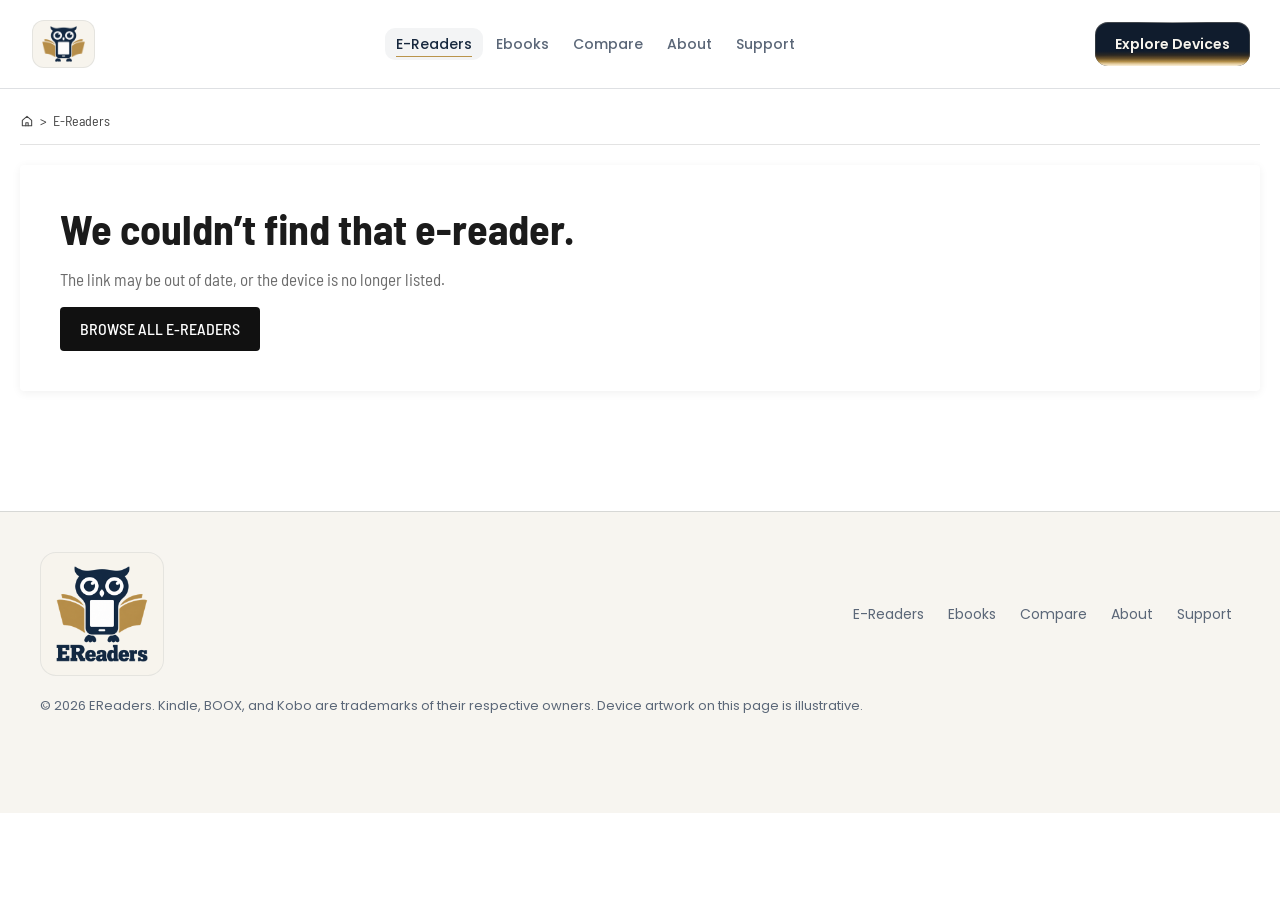
==== product.html @ d7a2a534 "Initial commit: EReaders static site Home page with 3D book ring, e-reader page-turn hero, brand sta" ====
<!doctype html>
<html lang="en">
<head>
<meta charset="utf-8">
<title>E-Reader Details — EReaders</title>
<meta name="viewport" content="width=device-width, initial-scale=1, viewport-fit=cover">
<meta name="description" content="E-reader details, specifications, and list price at EReaders.">
<meta name="theme-color" content="#FFFFFF">
<link rel="icon" type="image/png" sizes="64x64" href="assets/favicon.png">
<link rel="preconnect" href="https://fonts.googleapis.com">
<link rel="preconnect" href="https://fonts.gstatic.com" crossorigin>
<link rel="stylesheet" href="https://fonts.googleapis.com/css2?family=Barlow+Semi+Condensed:wght@400;500;600;700&family=Poppins:wght@400;500;600&family=Roboto+Slab:wght@700;800&display=swap">
<link rel="stylesheet" href="site.css">
<style>
  /* ---------- Product details page — store layout ---------- */
  .pdp {
    --cond: "Barlow Semi Condensed", "Arial Narrow", system-ui, sans-serif;
    --ink: #1B1B1B;
    --muted: #6B6B6B;
    --line: #E3E3E3;
    --red: #D0342C;
    --soft: 0 2px 10px rgba(0, 0, 0, 0.06);
    padding: 14px var(--safe-r) 0 var(--safe-l);
    font-family: var(--cond);
    color: var(--ink);
  }
  .pdp .container { max-width: 1280px; }
  .crumbs { display: flex; flex-wrap: wrap; align-items: center; gap: 6px; padding: 8px 0 12px; font-size: 14px; color: #444; border-bottom: 1px solid var(--line); }
  .crumbs a { color: #444; text-decoration: none; }
  .crumbs a:hover { color: var(--red); }
  .crumbs svg { width: 14px; height: 14px; }
  .crumbs [aria-current] { margin-left: 8px; color: #222; }

  .pdp-layout { display: grid; grid-template-columns: 290px minmax(0, 1fr); gap: 14px; align-items: start; margin-top: 10px; }
  .card-w { background: #FFFFFF; border-radius: 4px; box-shadow: var(--soft); }

  /* Sidebar */
  .side { padding: 12px 8px; }
  .side h2 { margin: 6px 0 12px; font: 700 20px/1.2 var(--cond); text-align: center; color: var(--ink); }
  .side h2 + ul { margin-bottom: 18px; }
  .side ul { display: grid; gap: 10px; }
  .side-item a { display: grid; grid-template-columns: 70px 1fr; gap: 14px; align-items: center; min-height: 86px; padding: 10px 12px; background: #FFF; border-radius: 4px; box-shadow: 0 1px 6px rgba(0, 0, 0, 0.08); text-decoration: none; color: var(--ink); transition: box-shadow 0.2s ease; }
  .side-item a:hover, .side-item a:focus-visible { box-shadow: 0 4px 14px rgba(0, 0, 0, 0.14); }
  .side-item img { width: 56px; height: 56px; margin: 0 auto; object-fit: contain; }
  .side-item strong { display: block; font: 400 16px/1.35 var(--cond); }
  .side-item span { display: block; margin-top: 6px; font: 500 17px/1 var(--cond); color: var(--red); }
  .side-empty { padding: 10px; font-size: 15px; color: var(--muted); text-align: center; }

  /* Product box */
  .product { display: grid; grid-template-columns: minmax(0, 0.95fr) minmax(0, 1.05fr); gap: 26px; padding: 22px 22px 26px; }
  .gallery { position: relative; min-width: 0; padding: 18px 20px 0; }
  .g-tag { position: absolute; left: 20px; top: 18px; font: 500 14px/1 var(--cond); letter-spacing: 0.06em; text-transform: uppercase; color: #222; }
  .g-badge { position: absolute; right: 20px; top: 12px; padding: 5px 8px; border-radius: 3px; font: 600 12px/1 var(--cond); text-transform: uppercase; color: #FFF; background: var(--red); }
  .g-main { aspect-ratio: 1 / 1; display: grid; place-items: center; padding: 44px 20px 10px; }
  .g-main img { width: 76%; height: 76%; object-fit: contain; }
  .dots { display: flex; justify-content: center; gap: 7px; margin: 12px 0 14px; }
  .dots i { width: 10px; height: 4px; border-radius: 2px; background: #555; }
  .dots i:first-child { background: var(--red); }
  .thumbs { display: grid; grid-template-columns: repeat(4, 1fr); gap: 10px; }
  .thumbs button { aspect-ratio: 1 / 1; padding: 10px; background: #FFF; border: 1px solid #CFCFCF; border-radius: 2px; cursor: pointer; }
  .thumbs button[aria-pressed="true"] { border-color: #222; }
  .thumbs img { width: 100%; height: 100%; object-fit: contain; }
  .g-note { margin-top: 16px; font-size: 12px; line-height: 1.45; color: #333; text-align: center; }

  .info { display: flex; flex-direction: column; gap: 14px; min-width: 0; padding-top: 6px; }
  .info h1 { font: 500 clamp(24px, 2.4vw, 30px)/1.2 var(--cond); color: var(--ink); }
  .pills { display: flex; flex-wrap: wrap; gap: 8px; }
  .pills li { padding: 6px 10px; border: 1px solid #D6D6D6; border-radius: 3px; font: 400 14px/1 var(--cond); color: #333; }
  .pills .p-status { color: #2266C8; border-color: #BFD3F2; background: #F2F7FF; }
  .pills .p-status--soon { color: var(--red); border-color: #F1C2BF; background: #FFF5F4; }
  .pills a { color: #2266C8; }
  .features h2 { font: 600 18px/1.2 var(--cond); margin-bottom: 6px; }
  .features ul { display: grid; gap: 3px; padding-left: 18px; list-style: disc; font-size: 16px; color: #333; }

  .opt { display: grid; grid-template-columns: 1fr auto; gap: 10px; align-items: center; padding: 12px 14px; border: 1px solid var(--line); border-radius: 4px; }
  .opt h3 { font: 500 15px/1 var(--cond); text-transform: uppercase; letter-spacing: 0.04em; margin-bottom: 10px; }
  .opt-list { display: flex; flex-wrap: wrap; gap: 8px; }
  .opt-list span { display: grid; place-items: center; min-width: 44px; height: 40px; padding: 0 12px; border: 1px solid #CFCFCF; border-radius: 3px; font-size: 15px; }
  .opt-list span.on { border: 2px solid #222; }
  .opt-brand { display: grid; place-items: center; width: 110px; height: 56px; padding: 8px; border: 1px solid var(--line); border-radius: 3px; }
  .opt-brand img { max-width: 100%; max-height: 100%; object-fit: contain; }
  .opt-brand--invert img { filter: invert(1); }

  .views { display: flex; align-items: center; gap: 6px; font: 600 15px/1 var(--cond); }
  .views svg { width: 16px; height: 16px; }

  .prices { display: grid; grid-template-columns: repeat(2, minmax(0, 1fr)); gap: 12px; }
  .price-card { padding: 14px 16px; border-radius: 4px; box-shadow: 0 1px 8px rgba(0, 0, 0, 0.1); }
  .price-card h3 { font: 700 15px/1 var(--cond); text-transform: uppercase; }
  .price-card strong { display: block; margin-top: 10px; font: 700 22px/1 var(--cond); color: var(--ink); }
  .price-card strong.tbc { font-size: 18px; color: var(--muted); }
  .price-card a, .price-card p { display: inline-block; margin-top: 10px; font: 500 13px/1.2 var(--cond); color: #2266C8; text-decoration: none; }
  .price-card p { color: var(--muted); }
  .price-card a:hover { text-decoration: underline; }

  .actions { display: flex; flex-wrap: wrap; align-items: center; gap: 10px; }
  .btn-black, .btn-plain, .icon-btn { display: inline-flex; align-items: center; justify-content: center; gap: 8px; height: 44px; font: 500 16px/1 var(--cond); text-transform: uppercase; text-decoration: none; cursor: pointer; transition: background-color 0.2s ease, color 0.2s ease; }
  .btn-black { padding: 0 20px; border-radius: 4px; color: #FFF; background: #111; }
  .btn-black:hover { background: #333; }
  .btn-plain { padding: 0 14px; color: #111; }
  .btn-plain:hover { color: var(--red); }
  .btn-plain[aria-pressed="true"] { color: var(--red); }
  .btn-plain:disabled { opacity: 0.45; cursor: not-allowed; }
  .btn-plain svg { width: 16px; height: 16px; }
  .icon-btn { width: 40px; height: 40px; border-radius: 4px; color: var(--red); box-shadow: 0 1px 6px rgba(0, 0, 0, 0.15); }
  .icon-btn svg { width: 18px; height: 18px; }
  .compare-status { font-size: 14px; color: var(--muted); }
  .compare-status:empty { display: none; }
  .compare-status a { color: #2266C8; }
  .disclaimer summary { display: inline-flex; align-items: center; gap: 6px; font: 500 15px/1 var(--cond); text-transform: uppercase; cursor: pointer; list-style: none; }
  .disclaimer summary::-webkit-details-marker { display: none; }
  .disclaimer summary::before { content: "+"; font-weight: 700; }
  .disclaimer[open] summary::before { content: "−"; }
  .disclaimer p { margin-top: 8px; font-size: 14px; color: var(--muted); }

  /* Tabs */
  .details { margin-top: 14px; }
  .tablist { display: flex; flex-wrap: wrap; gap: 6px; padding: 14px 18px 0; border-bottom: 1px solid var(--line); }
  .tablist button { height: 44px; padding: 0 20px; border-radius: 4px 4px 0 0; font: 500 17px/1 var(--cond); color: #333; cursor: pointer; }
  .tablist button:hover { color: var(--red); }
  .tablist button[aria-selected="true"] { color: #FFF; background: #111; }
  .tabpanel { padding: 20px 18px 24px; }
  .spec-table { width: 100%; border-collapse: collapse; font-size: 16px; }
  .spec-table .group th { padding: 10px 12px; font: 600 17px/1.2 var(--cond); color: var(--ink); background: #F1F1F1; text-align: left; }
  .spec-table th[scope="row"], .spec-table td { padding: 9px 12px; text-align: left; vertical-align: top; border-bottom: 1px solid #EEE; }
  .spec-table th[scope="row"] { width: 32%; font-weight: 400; color: #555; }
  .desc h2 { font: 700 22px/1.3 var(--cond); margin-bottom: 10px; }
  .desc > p { font-size: 17px; color: #333; max-width: 900px; }
  .fit-list { display: grid; gap: 12px; margin-top: 18px; padding-left: 20px; list-style: disc; }
  .fit-list li { font-size: 17px; color: #333; }
  .fit-list strong { font-weight: 600; color: var(--ink); }

  .not-found { display: grid; justify-items: start; gap: 14px; margin-top: 20px; padding: 40px; }
  .not-found h1 { font: 700 clamp(30px, 4vw, 42px)/1.1 var(--cond); }
  .not-found p { font-size: 17px; color: var(--muted); max-width: 520px; }

  .buy-bar { display: none; }

  @media (max-width: 1000px) {
    .pdp-layout { grid-template-columns: 1fr; }
    .pdp-main { order: -1; }
  }
  @media (max-width: 760px) {
    .product { grid-template-columns: 1fr; padding: 14px; }
    .gallery { padding: 10px 0 0; }
    .g-tag { left: 0; } .g-badge { right: 0; }
    .prices { grid-template-columns: 1fr; }
    .tablist { padding: 10px 10px 0; }
    .tablist button { padding: 0 14px; font-size: 16px; }
    .tabpanel { padding: 14px 10px 18px; }
    .spec-table th[scope="row"] { width: 42%; }
    .buy-bar {
      position: fixed; left: 0; right: 0; bottom: 0; z-index: 300;
      display: grid; grid-template-columns: 1fr 1fr; gap: 10px;
      padding: 8px var(--safe-r) calc(8px + env(safe-area-inset-bottom)) var(--safe-l);
      background: #EFEFEF;
    }
    .buy-bar a { display: flex; align-items: center; justify-content: center; height: 44px; border-radius: 4px; font: 500 17px/1 "Barlow Semi Condensed", sans-serif; text-transform: uppercase; text-decoration: none; color: #FFF; }
    .buy-bar a:first-child { background: #111; }
    .buy-bar a:last-child { background: #2B3440; }
    .site-footer { padding-bottom: calc(100px + env(safe-area-inset-bottom)); }
  }
</style>
</head>
<body>
<a class="skip-link" href="#main">Skip to content</a>

<div class="bg" aria-hidden="true"><canvas id="stars"></canvas></div>

<div class="page">
  <header class="site-header">
    <nav class="nav" id="site-nav" aria-label="Primary">
      <a class="brand" href="index.html" aria-label="EReaders home">
        <span class="logo-tile"><img src="assets/logo-icon.png" alt="" width="208" height="176" draggable="false"></span>
      </a>
      <div class="nav-menu" id="primary-menu">
        <ul class="nav-links">
          <li><a href="products.html" aria-current="true">E-Readers</a></li>
          <li><a href="index.html#ebooks">Ebooks</a></li>
          <li><a href="index.html#compare">Compare</a></li>
          <li><a href="index.html#about">About</a></li>
          <li><a href="index.html#support">Support</a></li>
        </ul>
        <a class="btn-lit btn-lit--nav" href="products.html">Explore Devices</a>
      </div>
      <button class="menu-toggle" type="button" aria-expanded="false" aria-controls="primary-menu" aria-label="Open menu">
        <svg class="icon-open" width="20" height="20" viewBox="0 0 24 24" fill="none" stroke="currentColor" stroke-width="1.8" stroke-linecap="round" aria-hidden="true"><path d="M4 7h16M4 12h16M4 17h10"/></svg>
        <svg class="icon-close" width="20" height="20" viewBox="0 0 24 24" fill="none" stroke="currentColor" stroke-width="1.8" stroke-linecap="round" aria-hidden="true"><path d="M6 6l12 12M18 6L6 18"/></svg>
      </button>
    </nav>
  </header>

  <main id="main" class="pdp">
    <div class="container" id="pdp-root">
      <!-- Rendered from catalog.js using ?id=<product-id>. -->
      <noscript><p>Please enable JavaScript to view product details, or <a href="products.html">browse all e-readers</a>.</p></noscript>
    </div>
  </main>

  <footer class="site-footer">
    <div class="footer-inner">
      <span class="logo-tile logo-tile--full"><img src="assets/logo-full.png" alt="EReaders" width="288" height="300" draggable="false"></span>
      <nav class="footer-links" aria-label="Footer">
        <a href="products.html">E-Readers</a>
        <a href="index.html#ebooks">Ebooks</a>
        <a href="index.html#compare">Compare</a>
        <a href="index.html#about">About</a>
        <a href="index.html#support">Support</a>
      </nav>
      <p class="footer-note">© <span data-year>2026</span> EReaders. Kindle, BOOX, and Kobo are trademarks of their respective owners. Device artwork on this page is illustrative.</p>
    </div>
  </footer>
</div>

<script src="catalog.js"></script>
<script src="site.js"></script>
<script>
(function () {
  'use strict';
  const C = window.EReadersCatalog;
  const UI = window.EReadersUI;
  const { $, $$ } = UI;
  const esc = C.esc;
  const root = $('#pdp-root');

  const id = new URLSearchParams(location.search).get('id');
  const p = id && Object.prototype.hasOwnProperty.call(C.byId, id) ? C.byId[id] : null;

  const BRAND_LOGOS = {
    kindle: { src: 'assets/brands/Amazon_Kindle_2024.svg' },
    kobo: { src: 'assets/brands/Kobo_logo.svg' },
    boox: { src: 'assets/brands/BOOX_logo.png', invert: true }
  };
  const HOME = '<svg viewBox="0 0 24 24" fill="none" stroke="currentColor" stroke-width="1.8" stroke-linecap="round" stroke-linejoin="round" aria-hidden="true"><path d="M4 11l8-7 8 7v9H4z"/><path d="M10 20v-5h4v5"/></svg>';
  const PLUS = '<svg viewBox="0 0 24 24" fill="none" stroke="currentColor" stroke-width="2" stroke-linecap="round" aria-hidden="true"><path d="M12 5v14M5 12h14"/></svg>';
  const CHECK = '<svg viewBox="0 0 24 24" fill="none" stroke="currentColor" stroke-width="2" stroke-linecap="round" stroke-linejoin="round" aria-hidden="true"><path d="M5 12.5l4.5 4.5L19 7.5"/></svg>';
  const EXT = '<svg viewBox="0 0 24 24" fill="none" stroke="currentColor" stroke-width="2" stroke-linecap="round" stroke-linejoin="round" aria-hidden="true"><path d="M14 4h6v6M20 4l-9 9M18 14v5a1 1 0 0 1-1 1H5a1 1 0 0 1-1-1V7a1 1 0 0 1 1-1h5"/></svg>';

  function crumbs(parts) {
    return '<nav class="crumbs" aria-label="Breadcrumb"><a href="index.html" aria-label="Home">' + HOME + '</a>' +
      parts.map((x) => '<span aria-hidden="true">&gt;</span>' + x).join('') + '</nav>';
  }

  function renderNotFound() {
    document.title = 'Product not found — EReaders';
    root.innerHTML = crumbs(['<a href="products.html">E-Readers</a>']) +
      '<section class="not-found card-w" aria-labelledby="nf-title">' +
        '<h1 id="nf-title">We couldn’t find that e-reader.</h1>' +
        '<p>The link may be out of date, or the device is no longer listed.</p>' +
        '<a class="btn-black" href="products.html">Browse all e-readers</a>' +
      '</section>';
  }

  function fitNotes(p) {
    const notes = [];
    const inches = parseFloat(p.screen);
    if (!isNaN(inches)) {
      if (inches < 6.5) notes.push(['Pocket-friendly size', 'A ' + p.screen + '-inch screen is easy to carry and hold in one hand.']);
      else if (inches < 9) notes.push(['Balanced size', 'A ' + p.screen + '-inch screen gives more room per page while staying portable.']);
      else notes.push(['Large screen', 'A ' + p.screen + '-inch screen suits documents, PDFs, and notes as well as books.']);
    }
    if (p.colour === true) notes.push(['Colour display', 'Covers, comics, and highlights can be shown in colour.']);
    if (p.colour === false) notes.push(['Focused on text', 'A black-and-white E Ink display dedicated to reading.']);
    if (p.pen === true) notes.push(['Write and annotate', p.form === 'pen' ? 'Designed for writing and markup with a stylus, as well as reading.' : 'Supports a stylus for notes and markup.']);
    if (p.buttons) notes.push(['Physical page buttons', 'Turn pages with buttons as well as the touchscreen.']);
    if (p.status === 'coming-soon') notes.push(['Coming soon', 'This device has been announced but isn’t available to buy yet.']);
    return notes;
  }

  /* "Same Category" = same device type (pen tablets vs readers) from other brands. */
  const category = (x) => (x.form === 'pen' ? 'pen' : 'reader');
  function sideList(list) {
    if (!list.length) return '<p class="side-empty">No other devices listed yet.</p>';
    return '<ul>' + list.map((x) =>
      '<li class="side-item"><a href="' + x.url + '"><img src="' + x.image + '" alt=""><div><strong>' + esc(x.name) + '</strong>' +
      '<span>' + (C.formatPrice(x) || 'Price coming soon') + '</span></div></a></li>').join('') + '</ul>';
  }

  function compareStatus(compare) {
    const inCompare = compare.includes(p.id);
    if (inCompare && compare.length >= 2) return 'Added. <a href="products.html?compare=1">View comparison (' + compare.length + ')</a>';
    if (inCompare) return 'Added. Choose one more device to compare. <a href="products.html">Browse e-readers</a>';
    if (compare.length >= C.MAX_COMPARE) return 'Your compare list is full. <a href="products.html?compare=1">View comparison</a>';
    return '';
  }

  function compareBtnHTML(compare) {
    const on = compare.includes(p.id);
    const full = !on && compare.length >= C.MAX_COMPARE;
    return '<button class="btn-plain" type="button" data-compare aria-pressed="' + on + '"' +
      (full ? ' disabled title="You can compare up to ' + C.MAX_COMPARE + ' devices"' : '') + '>' +
      (on ? CHECK : PLUS) + '<span>' + (on ? 'Comparing' : 'Compare') + '</span></button>';
  }

  function specRows() {
    const groups = [
      ['General', [['Brand', esc(p.brandName)], ['Product Model', esc(p.name)], ['Availability', C.statusLabel(p)]]],
      ['Display', [['Screen Size', p.screen ? esc(p.screen) + '"' : null], ['Display Type', C.displayLabel(p)]]],
      ['Main Features', [['Pen Support', C.yesNo(p.pen)], ['Page-turn Buttons', C.yesNo(p.buttons)]]],
      ['Price', [['List Price', C.formatPrice(p) ? C.formatPrice(p) + ' (USD)' : 'Coming soon']]]
    ];
    return groups.map((g) => [g[0], g[1].filter((r) => r[1])]).filter((g) => g[1].length).map((g) =>
      '<tbody><tr class="group"><th colspan="2" scope="colgroup">' + g[0] + '</th></tr>' +
        g[1].map((r) => '<tr><th scope="row">' + r[0] + '</th><td>' + r[1] + '</td></tr>').join('') +
      '</tbody>').join('');
  }

  function render() {
    const compare = C.loadCompare();
    const brandUrl = 'products.html#brand=' + p.brand;
    const price = C.formatPrice(p);
    const soon = p.status === 'coming-soon';
    const images = Array.isArray(p.images) && p.images.length ? p.images : [p.image];
    const features = C.specChips(p);
    const logo = BRAND_LOGOS[p.brand];
    const model = p.name.replace(p.brandName, '').trim() || p.name;
    const sameCat = C.PRODUCTS.filter((x) => x.id !== p.id && x.brand !== p.brand && category(x) === category(p)).slice(0, 4);
    const sameBrand = C.PRODUCTS.filter((x) => x.id !== p.id && x.brand === p.brand).slice(0, 4);
    const storeLink = (label, cls) => '<a class="' + cls + '" href="' + p.store + '" target="_blank" rel="noopener noreferrer">' + label + '<span class="visually-hidden"> (opens in a new tab)</span></a>';

    root.innerHTML =
      crumbs(['<a href="products.html">E-Readers</a>', '<a href="' + brandUrl + '">' + esc(p.brandName) + '</a>', '<span aria-current="page">' + esc(p.name) + '</span>']) +

      '<div class="pdp-layout">' +
        '<aside class="card-w side" aria-label="More devices">' +
          '<h2>Same Category</h2>' + sideList(sameCat) +
          '<h2>Same Brand</h2>' + sideList(sameBrand) +
        '</aside>' +

        '<div class="pdp-main">' +
          '<article class="card-w product">' +
            '<div class="gallery">' +
              '<span class="g-tag">' + (soon ? 'Pre order' : 'In stock') + '</span>' +
              (p.colour ? '<span class="g-badge">Colour E Ink</span>' : '') +
              '<div class="g-main"><img id="main-img" src="' + images[0] + '" alt="' + esc(p.alt) + '"></div>' +
              '<div class="dots" aria-hidden="true">' + images.map(() => '<i></i>').join('') + '</div>' +
              (images.length > 1
                ? '<div class="thumbs" role="group" aria-label="Product images">' + images.map((src, i) =>
                    '<button type="button" data-img="' + i + '" aria-pressed="' + (i === 0) + '" aria-label="Show image ' + (i + 1) + '"><img src="' + src + '" alt=""></button>').join('') + '</div>'
                : '') +
              '<p class="g-note">N.B. ' + (p.images ? 'Image may differ from the actual product’s layout, colour, size, and dimensions.' : 'This is an illustration, not a photo of the product.') + '</p>' +
            '</div>' +

            '<div class="info">' +
              '<h1>' + esc(p.name) + '</h1>' +
              '<ul class="pills" aria-label="Product summary">' +
                '<li class="p-status' + (soon ? ' p-status--soon' : '') + '">' + C.statusLabel(p) + '</li>' +
                '<li>Brand: <a href="' + brandUrl + '">' + esc(p.brandName) + '</a></li>' +
                '<li>Model : ' + esc(model) + '</li>' +
              '</ul>' +
              (features.length ? '<div class="features"><h2>Features</h2><ul>' + features.map((f) => '<li>' + esc(f) + '</li>').join('') + '</ul></div>' : '') +
              '<div class="opt">' +
                '<div><h3>Display</h3><div class="opt-list"><span class="on">' + (p.colour === true ? 'Colour' : p.colour === false ? 'B&amp;W' : 'E Ink') + '</span>' +
                  (p.screen ? '<span>' + esc(p.screen) + '"</span>' : '') + '</div></div>' +
                (logo ? '<div class="opt-brand' + (logo.invert ? ' opt-brand--invert' : '') + '"><img src="' + logo.src + '" alt="' + esc(p.brandName) + '"></div>' : '') +
              '</div>' +
              '<div class="prices">' +
                '<div class="price-card"><h3>List price</h3>' +
                  (price ? '<strong>' + price + '</strong><p>Manufacturer price (USD)</p>' : '<strong class="tbc">Coming soon</strong>') +
                '</div>' +
                '<div class="price-card"><h3>Where to buy</h3><strong>' + esc(p.brandName) + ' store</strong>' +
                  storeLink('+ Check retailer prices', '') +
                '</div>' +
              '</div>' +
              '<div class="actions" id="actions">' +
                storeLink('Buy now', 'btn-black') + compareBtnHTML(compare) +
              '</div>' +
              '<p class="compare-status" id="compare-status" aria-live="polite">' + compareStatus(compare) + '</p>' +
              '<details class="disclaimer"><summary>Disclaimer</summary><p>Retailer prices and availability may differ from the list price shown. Check the brand’s store for current pricing before buying.</p></details>' +
            '</div>' +
          '</article>' +

          '<section class="card-w details" aria-label="Product information">' +
            '<div class="tablist" role="tablist" aria-label="Product information">' +
              '<button type="button" role="tab" id="tab-spec" aria-controls="panel-spec" aria-selected="true">Specification</button>' +
              '<button type="button" role="tab" id="tab-desc" aria-controls="panel-desc" aria-selected="false" tabindex="-1">Description</button>' +
            '</div>' +
            '<div class="tabpanel" role="tabpanel" id="panel-spec" aria-labelledby="tab-spec" tabindex="0"><table class="spec-table">' + specRows() + '</table></div>' +
            '<div class="tabpanel desc" role="tabpanel" id="panel-desc" aria-labelledby="tab-desc" tabindex="0" hidden>' +
              '<h2>' + esc(p.name) + '</h2><p>' + esc(p.blurb) + '</p>' +
              '<ul class="fit-list">' + fitNotes(p).map((n) => '<li><strong>' + n[0] + '</strong> — ' + esc(n[1]) + '</li>').join('') + '</ul>' +
            '</div>' +
          '</section>' +
        '</div>' +
      '</div>' +

      '<div class="buy-bar">' + storeLink('Buy now', '') + '<a href="products.html">All e-readers</a></div>';
  }

  function updateCompare(focus) {
    const compare = C.loadCompare();
    $('#actions [data-compare]').outerHTML = compareBtnHTML(compare);
    $('#compare-status').innerHTML = compareStatus(compare);
    if (focus) $('#actions [data-compare]').focus();
  }

  function selectTab(tab, focus) {
    $$('[role="tab"]', root).forEach((t) => {
      const on = t === tab;
      t.setAttribute('aria-selected', String(on));
      t.tabIndex = on ? 0 : -1;
      $('#' + t.getAttribute('aria-controls')).hidden = !on;
    });
    if (focus) tab.focus();
  }

  if (!p) { renderNotFound(); return; }

  document.title = p.name + ' — EReaders';
  const meta = document.querySelector('meta[name="description"]');
  if (meta) meta.setAttribute('content', p.name + ' by ' + p.brandName + '. ' + p.blurb + ' Specifications and list price at EReaders.');
  render();

  root.addEventListener('click', function (e) {
    const cmp = e.target.closest('[data-compare]');
    if (cmp && !cmp.disabled) {
      const ids = C.loadCompare();
      const i = ids.indexOf(p.id);
      if (i >= 0) ids.splice(i, 1);
      else if (ids.length < C.MAX_COMPARE) ids.push(p.id);
      C.saveCompare(ids);
      updateCompare(true);
      return;
    }
    const tab = e.target.closest('[role="tab"]');
    if (tab) { selectTab(tab, false); return; }
    const thumb = e.target.closest('[data-img]');
    if (thumb) {
      $('#main-img').src = p.images[+thumb.dataset.img];
      $$('[data-img]', root).forEach((b) => b.setAttribute('aria-pressed', String(b === thumb)));
    }
  });
  root.addEventListener('keydown', function (e) {
    const tab = e.target.closest('[role="tab"]');
    if (!tab || (e.key !== 'ArrowRight' && e.key !== 'ArrowLeft')) return;
    const tabs = $$('[role="tab"]', root);
    const next = tabs[(tabs.indexOf(tab) + (e.key === 'ArrowRight' ? 1 : -1) + tabs.length) % tabs.length];
    e.preventDefault();
    selectTab(next, true);
  });
  window.addEventListener('storage', function (e) { if (e.key === 'ereaders-compare') updateCompare(false); });
  window.addEventListener('pageshow', function (e) { if (e.persisted) updateCompare(false); });
})();
</script>
</body>
</html>
---- site.css ----
/* =========================================================================
   EReaders shared styles — products.html and product.html.
   (index.html keeps its own inline styles so it stays a single file.)
   ========================================================================= */
:root {
  --background: #FFFFFF;
  --navy: #17283E;
  --navy-deep: #101C2D;
  --gold: #BA944B;
  --gold-light: #E6CEA0;
  --ivory: #F7F4ED;
  --text: #17283E;
  --text-muted: #5B6778;
  --border: rgba(23, 40, 62, 0.14);

  --gold-ink: #8C6B2E;
  --serif: "Roboto Slab", Rockwell, "Rockwell Nova", Georgia, "Times New Roman", serif;
  --sans: Poppins, system-ui, -apple-system, "Segoe UI", Roboto, "Helvetica Neue", Arial, sans-serif;
  --safe-l: max(20px, env(safe-area-inset-left));
  --safe-r: max(20px, env(safe-area-inset-right));
  color-scheme: light;
}

/* ---------- Reset ---------- */
*, *::before, *::after { margin: 0; padding: 0; box-sizing: border-box; }
html { -webkit-text-size-adjust: 100%; }
body {
  min-height: 100vh;
  background: var(--background);
  color: var(--text);
  font-family: var(--sans);
  font-size: 16px;
  line-height: 1.6;
  overflow-x: hidden;
  -webkit-font-smoothing: antialiased;
}
@supports (overflow: clip) { body { overflow-x: clip; } }
img, svg { display: block; max-width: 100%; }
button, input, select { font: inherit; color: inherit; }
button { background: none; border: 0; cursor: pointer; }
a { color: inherit; }
ul { list-style: none; }
[hidden] { display: none !important; }
:focus-visible { outline: 2px solid var(--gold-light); outline-offset: 3px; }
.visually-hidden { position: absolute !important; width: 1px; height: 1px; padding: 0; margin: -1px; overflow: hidden; clip: rect(0 0 0 0); white-space: nowrap; border: 0; }
.container { max-width: 1200px; margin: 0 auto; }

.skip-link {
  position: absolute; left: 16px; top: -60px; z-index: 1000;
  padding: 10px 16px; border-radius: 10px;
  background: var(--ivory); color: var(--navy); font-weight: 600; text-decoration: none;
}
.skip-link:focus { top: 16px; }

/* ---------- Static background ---------- */
.bg {
  position: fixed; inset: 0; z-index: 0; pointer-events: none;
  background: #FFFFFF;
}
.bg canvas { display: none;  position: absolute; inset: 0; width: 100%; height: 100%; }
.page { position: relative; z-index: 1; }

/* ---------- Gold-lit buttons (light clipped inside the rounded shape) ---------- */
.btn-lit {
  position: relative;
  display: inline-flex; align-items: center; justify-content: center; gap: 8px;
  overflow: hidden;
  isolation: isolate;
  height: 44px; padding: 0 18px;
  border-radius: 12px;
  background-color: var(--navy-deep);
  color: var(--ivory);
  font: 600 14px/1 var(--sans);
  text-decoration: none;
  white-space: nowrap;
  text-shadow: 0 1px 1px rgba(8, 15, 25, 0.45);
  box-shadow: inset 0 0 0 1px rgba(230, 206, 160, 0.16), inset 0 1px 0 rgba(247, 244, 237, 0.07);
  transition: background-color 0.25s ease;
}
.btn-lit::before {
  content: "";
  position: absolute; left: 0; right: 0; bottom: 0; height: 15px; z-index: -1;
  background: linear-gradient(180deg, rgba(16, 28, 45, 0) 0%, rgba(72, 52, 24, 0.55) 28%, rgba(122, 92, 44, 0.85) 50%, rgba(186, 148, 75, 0.95) 70%, rgba(230, 206, 160, 1) 86%, #FBF1DC 100%);
  -webkit-mask-image: radial-gradient(120% 150% at 50% 100%, #000 55%, rgba(0, 0, 0, 0.5) 100%);
          mask-image: radial-gradient(120% 150% at 50% 100%, #000 55%, rgba(0, 0, 0, 0.5) 100%);
  transition: filter 0.25s ease;
}
.btn-lit:hover { background-color: #14243A; }
.btn-lit:hover::before { filter: brightness(1.08) saturate(1.04); }
.btn-lit:disabled { cursor: not-allowed; opacity: 0.55; }
.btn-lit--lg { height: 54px; padding: 0 28px; border-radius: 14px; font-size: 15px; }
.btn-lit--lg::before { height: 18px; }
.btn-lit--nav { height: 44px; padding: 0 20px; border-radius: 13px; }
.btn-lit--nav::after {
  content: ""; position: absolute; top: 0; left: 28%; right: 28%; height: 1px;
  background: linear-gradient(90deg, transparent, rgba(247, 244, 237, 0.42), transparent);
}
.btn-ghost {
  display: inline-flex; align-items: center; justify-content: center; gap: 8px;
  height: 44px; padding: 0 16px; border-radius: 12px;
  font: 500 14px/1 var(--sans); color: var(--ivory); text-decoration: none; white-space: nowrap;
  box-shadow: inset 0 0 0 1px var(--border);
  transition: background-color 0.2s ease, box-shadow 0.2s ease, color 0.2s ease;
}
.btn-ghost:hover { background: rgba(230, 206, 160, 0.07); box-shadow: inset 0 0 0 1px rgba(230, 206, 160, 0.34); }
.btn-ghost[aria-pressed="true"] { color: var(--gold-light); background: rgba(186, 148, 75, 0.14); box-shadow: inset 0 0 0 1px rgba(186, 148, 75, 0.55); }
.btn-ghost:disabled { opacity: 0.45; cursor: not-allowed; }
.btn-ghost svg { width: 16px; height: 16px; flex: none; }
.btn-ghost--lg { height: 54px; padding: 0 22px; border-radius: 14px; font-size: 15px; }

.text-link {
  display: inline-flex; align-items: center; gap: 6px; min-height: 44px;
  color: var(--gold-light); font-weight: 500; text-decoration: none;
  background: linear-gradient(var(--gold), var(--gold)) 0 calc(100% - 10px) / 0 1px no-repeat;
  transition: background-size 0.25s ease, color 0.2s ease;
}
.text-link:hover, .text-link:focus-visible { color: var(--ivory); background-size: 100% 1px; }

/* ---------- Logo tile (approved owl logo on ivory) ---------- */
.logo-tile {
  display: inline-flex; align-items: center; justify-content: center;
  padding: 6px 10px; border-radius: 12px;
  background: var(--ivory);
  box-shadow: inset 0 0 0 1px rgba(23, 40, 62, 0.08);
  flex: none;
}
.logo-tile img { display: block; height: 36px; width: auto; max-width: none; }
.logo-tile--full { padding: 14px 16px; border-radius: 16px; }
.logo-tile--full img { height: 96px; }

/* ---------- Header / navigation ---------- */
.site-header {
  position: sticky; top: 0; z-index: 400;
  padding: calc(12px + env(safe-area-inset-top)) var(--safe-r) 12px var(--safe-l);
  background: linear-gradient(180deg, rgba(8, 15, 25, 0.92) 0%, rgba(8, 15, 25, 0.7) 70%, rgba(8, 15, 25, 0) 100%);
}
.nav {
  position: relative;
  max-width: 1000px; height: 64px; margin: 0 auto;
  display: flex; align-items: center; justify-content: space-between; gap: 14px;
  padding: 0 10px 0 12px;
  border-radius: 20px;
  background: rgba(16, 28, 45, 0.86);
  box-shadow: inset 0 0 0 1px var(--border), 0 12px 32px rgba(4, 8, 14, 0.35);
  -webkit-backdrop-filter: blur(14px) saturate(1.1);
          backdrop-filter: blur(14px) saturate(1.1);
}
.brand { display: inline-flex; border-radius: 12px; text-decoration: none; flex: none; }
.brand:hover .logo-tile { box-shadow: inset 0 0 0 1px rgba(186, 148, 75, 0.55); }
.nav-menu { display: flex; align-items: center; flex: 1; gap: 12px; }
.nav-links { display: flex; gap: 2px; margin: 0 auto; }
.nav-links a {
  position: relative; display: flex; align-items: center;
  padding: 8px 11px; border-radius: 10px;
  font: 500 14px/1.2 var(--sans); color: var(--text-muted); text-decoration: none;
  transition: color 0.2s ease, background-color 0.2s ease;
}
.nav-links a::after {
  content: ""; position: absolute; left: 11px; right: 11px; bottom: 3px; height: 1px;
  background: var(--gold); scale: 0 1; transition: scale 0.25s ease;
}
.nav-links a:hover, .nav-links a:focus-visible { color: var(--ivory); background: rgba(230, 206, 160, 0.06); }
.nav-links a:hover::after, .nav-links a:focus-visible::after, .nav-links a[aria-current]::after { scale: 1 1; }
.nav-links a[aria-current] { color: var(--ivory); }
.menu-toggle { display: none; }

/* ---------- Page intro / breadcrumb ---------- */
.breadcrumb { display: flex; flex-wrap: wrap; gap: 4px 8px; font-size: 13px; color: var(--text-muted); }
.breadcrumb a { text-decoration: none; border-radius: 6px; }
.breadcrumb a:hover, .breadcrumb a:focus-visible { color: var(--ivory); text-decoration: underline; text-decoration-color: var(--gold); text-underline-offset: 4px; }
.eyebrow { font: 600 12px/1.3 var(--sans); letter-spacing: 0.16em; text-transform: uppercase; color: var(--gold); }
.section-title { font: 700 clamp(26px, 3.4vw, 36px)/1.15 var(--serif); letter-spacing: -0.01em; text-wrap: balance; }

/* ---------- Status + price ---------- */
.status {
  display: inline-flex; align-items: center;
  padding: 5px 10px; border-radius: 999px;
  font: 600 11px/1 var(--sans); letter-spacing: 0.06em; text-transform: uppercase;
  color: var(--navy-deep); background: var(--gold-light);
}
.price { display: flex; flex-direction: column; gap: 2px; }
.price strong { font: 700 22px/1.1 var(--serif); color: var(--gold-light); }
.price small { font-size: 11.5px; color: var(--text-muted); }
.price--tbc strong { font: 500 14px/1.3 var(--sans); color: var(--text-muted); }
.specs { display: flex; flex-wrap: wrap; gap: 6px; }
.specs li { padding: 4px 9px; border-radius: 8px; font-size: 12.5px; line-height: 1.3; color: var(--text-muted); background: rgba(8, 15, 25, 0.45); box-shadow: inset 0 0 0 1px rgba(230, 206, 160, 0.1); }

/* ---------- Product card (shop grid + related products) ---------- */
.grid { display: grid; grid-template-columns: repeat(auto-fill, minmax(260px, 1fr)); gap: 20px; }
.grid:focus { outline: none; }
.card {
  position: relative;
  display: flex; flex-direction: column;
  border-radius: 20px; overflow: hidden;
  background: linear-gradient(180deg, rgba(23, 40, 62, 0.86) 0%, rgba(16, 28, 45, 0.9) 100%);
  box-shadow: inset 0 0 0 1px var(--border);
  transition: box-shadow 0.25s ease;
}
.card:hover { box-shadow: inset 0 0 0 1px rgba(230, 206, 160, 0.4), 0 18px 40px rgba(3, 6, 12, 0.35); }
.card-media {
  position: relative; aspect-ratio: 5 / 4;
  display: grid; place-items: center; padding: 22px;
  background:
    radial-gradient(70% 60% at 50% 100%, rgba(186, 148, 75, 0.22) 0%, rgba(186, 148, 75, 0) 70%),
    linear-gradient(180deg, #F7F4ED 0%, #E9E0CD 100%);
}
.card-media img { width: 100%; height: 100%; object-fit: contain; transition: scale 0.35s ease; }
.card:hover .card-media img { scale: 1.03; }
.card-media .status { position: absolute; left: 14px; top: 14px; }
.card-body { display: flex; flex-direction: column; gap: 8px; flex: 1; padding: 18px 18px 20px; }
.card-brand { font: 600 11.5px/1.2 var(--sans); letter-spacing: 0.14em; text-transform: uppercase; color: var(--gold); }
.card-title { font: 700 19px/1.25 var(--serif); }
.card-title a { text-decoration: none; }
.card-title a::after { content: ""; position: absolute; inset: 0; z-index: 0; }   /* whole card links to details */
.card-title a:focus-visible { outline: none; }
.card:has(.card-title a:focus-visible) { outline: 2px solid var(--gold-light); outline-offset: 3px; }
.card-foot { display: flex; align-items: flex-end; justify-content: space-between; gap: 12px; margin-top: auto; padding-top: 10px; }
.card-foot .btn-ghost { position: relative; z-index: 1; height: 44px; padding: 0 12px; font-size: 13px; }

/* ---------- Compare tray + dialog ---------- */
.compare-tray {
  position: fixed; left: 50%; bottom: calc(16px + env(safe-area-inset-bottom)); z-index: 350;
  width: min(760px, calc(100vw - 24px));
  translate: -50% 0;
  display: flex; align-items: center; gap: 12px;
  padding: 10px 10px 10px 16px; border-radius: 18px;
  background: rgba(16, 28, 45, 0.96);
  box-shadow: inset 0 0 0 1px rgba(230, 206, 160, 0.26), 0 20px 50px rgba(0, 0, 0, 0.5);
  -webkit-backdrop-filter: blur(14px); backdrop-filter: blur(14px);
}
.compare-tray-label { font-size: 13px; color: var(--text-muted); white-space: nowrap; }
.compare-items { display: flex; gap: 6px; flex: 1; min-width: 0; overflow-x: auto; scrollbar-width: none; }
.compare-items li { flex: none; display: inline-flex; align-items: center; gap: 4px; padding: 0 4px 0 10px; height: 36px; border-radius: 10px; font-size: 13px; white-space: nowrap; background: rgba(8, 15, 25, 0.55); box-shadow: inset 0 0 0 1px var(--border); }
.compare-items button { width: 28px; height: 28px; border-radius: 8px; display: grid; place-items: center; color: var(--text-muted); }
.compare-items button:hover { color: var(--ivory); background: rgba(230, 206, 160, 0.1); }

.dialog {
  width: min(920px, calc(100vw - 32px)); max-height: min(90vh, 860px);
  margin: auto; padding: 0; border: 0; border-radius: 22px;
  background: var(--navy-deep); color: var(--text);
  box-shadow: inset 0 0 0 1px var(--border), 0 40px 90px rgba(0, 0, 0, 0.55);
  overflow: auto; overscroll-behavior: contain;
}
.dialog::backdrop { background: rgba(8, 15, 25, 0.74); -webkit-backdrop-filter: blur(4px); backdrop-filter: blur(4px); }
.dialog-close {
  position: absolute; right: 14px; top: 14px; z-index: 2;
  width: 44px; height: 44px; border-radius: 12px; display: grid; place-items: center;
  color: var(--ivory); background: rgba(16, 28, 45, 0.85); box-shadow: inset 0 0 0 1px var(--border);
}
.dialog-close:hover { background: #17283E; }
.dialog-note { font-size: 12.5px; color: rgba(183, 189, 199, 0.8); }
.compare-inner { padding: 30px 28px 28px; }
.compare-title { margin-top: 6px; font: 700 clamp(24px, 3vw, 30px)/1.15 var(--serif); padding-right: 50px; }
.table-wrap { margin-top: 20px; overflow-x: auto; border-radius: 14px; box-shadow: inset 0 0 0 1px var(--border); }
.compare-table { width: 100%; min-width: 520px; border-collapse: collapse; font-size: 14px; }
.compare-table th, .compare-table td { padding: 12px 14px; text-align: left; vertical-align: top; border-bottom: 1px solid rgba(230, 206, 160, 0.1); }
.compare-table thead th, .compare-table thead td { vertical-align: bottom; background: rgba(23, 40, 62, 0.6); }
.compare-table thead img { width: 76px; height: 76px; object-fit: contain; margin-bottom: 8px; padding: 6px; border-radius: 10px; background: var(--ivory); }
.compare-table thead a { display: block; font: 700 15px/1.25 var(--serif); text-decoration: none; border-radius: 4px; }
.compare-table thead a:hover { color: var(--gold-light); text-decoration: underline; text-underline-offset: 4px; }
.compare-table tbody th { color: var(--text-muted); font-weight: 500; white-space: nowrap; width: 120px; }
.compare-table tr:last-child > * { border-bottom: 0; }

/* ---------- Footer ---------- */
.site-footer { position: relative; margin-top: clamp(80px, 10vw, 120px); padding: 40px var(--safe-r) calc(96px + env(safe-area-inset-bottom)) var(--safe-l); border-top: 1px solid var(--border); background: rgba(8, 15, 25, 0.6); }
.footer-inner { max-width: 1200px; margin: 0 auto; display: flex; flex-wrap: wrap; align-items: center; justify-content: space-between; gap: 20px 32px; }
.footer-links { display: flex; flex-wrap: wrap; gap: 4px 8px; }
.footer-links a { display: inline-flex; align-items: center; min-height: 44px; padding: 0 8px; border-radius: 8px; color: var(--text-muted); text-decoration: none; font-size: 14px; }
.footer-links a:hover, .footer-links a:focus-visible { color: var(--ivory); text-decoration: underline; text-decoration-color: var(--gold); text-underline-offset: 5px; }
.footer-note { width: 100%; font-size: 13px; color: rgba(183, 189, 199, 0.75); }

/* ---------- Tablet / menu ---------- */
@media (max-width: 1080px) {
  .menu-toggle {
    display: inline-grid; place-items: center; flex: none;
    width: 44px; height: 44px; border-radius: 12px;
    color: var(--ivory); box-shadow: inset 0 0 0 1px var(--border);
  }
  .menu-toggle:hover { background: rgba(230, 206, 160, 0.08); }
  .menu-toggle .icon-close { display: none; }
  .nav.is-open .menu-toggle .icon-close { display: block; }
  .nav.is-open .menu-toggle .icon-open { display: none; }
  .nav-menu {
    display: none;
    position: absolute; top: calc(100% + 8px); right: 0;
    width: min(300px, 100%);
    flex-direction: column; align-items: stretch; gap: 10px;
    padding: 10px; border-radius: 18px;
    background: rgba(16, 28, 45, 0.98);
    box-shadow: inset 0 0 0 1px var(--border), 0 24px 48px rgba(4, 8, 14, 0.5);
  }
  .nav.is-open .nav-menu { display: flex; }
  .nav-links { flex-direction: column; margin: 0; gap: 2px; }
  .nav-links a { min-height: 44px; padding: 10px 14px; font-size: 15px; }
  .nav-links a::after { display: none; }
  .nav-links a[aria-current] { background: rgba(186, 148, 75, 0.14); }
  .nav-menu .btn-lit { width: 100%; height: 48px; }
}

/* ---------- Phone ---------- */
@media (max-width: 700px) {
  .nav { height: 60px; }
  .nav-menu { width: 100%; }
  .brand .logo-tile img { height: 34px; }
  .grid { grid-template-columns: 1fr; gap: 16px; }
  .dialog { width: calc(100vw - 20px); max-height: calc(100dvh - 20px); }
  .compare-inner { padding: 24px 16px 18px; }
  .compare-tray { padding: 8px 8px 8px 12px; gap: 8px; }
  .compare-tray-label { display: none; }
  .compare-tray .btn-ghost { padding: 0 12px; }
}
@media (min-width: 520px) and (max-width: 700px) {
  .grid { grid-template-columns: repeat(2, 1fr); }
  .card-foot { flex-direction: column; align-items: flex-start; }
}

@media (prefers-reduced-motion: no-preference) {
  .card { animation: cardIn 0.45s cubic-bezier(0.2, 0.7, 0.2, 1) both; }
  .nav.is-open .nav-menu { animation: menuIn 0.2s ease-out; }
  @keyframes cardIn { from { opacity: 0; translate: 0 10px; } }
  @keyframes menuIn { from { opacity: 0; translate: 0 -6px; } }
}
@media (prefers-reduced-motion: reduce) {
  *, *::before, *::after { animation: none !important; transition: none !important; }
}

/* =========================================================================
   Light theme overrides (white background)
   ========================================================================= */
.site-header { background: rgba(255, 255, 255, 0.94); box-shadow: 0 1px 0 var(--border); }
.nav { background: #FFFFFF; box-shadow: none; -webkit-backdrop-filter: none; backdrop-filter: none; }
.nav-links a:hover, .nav-links a:focus-visible, .nav-links a[aria-current] { color: var(--navy); background: rgba(23, 40, 62, 0.05); }
.menu-toggle { color: var(--navy) !important; }
.menu-toggle:hover { background: rgba(23, 40, 62, 0.06) !important; }
.nav { max-width: 1280px; }
@media (max-width: 1080px) { .nav-menu { background: #FFFFFF !important; box-shadow: inset 0 0 0 1px var(--border), 0 24px 48px rgba(23, 40, 62, 0.14) !important; } }
.breadcrumb a:hover, .breadcrumb a:focus-visible { color: var(--navy); }
.eyebrow { color: var(--gold-ink); }
.text-link { color: var(--gold-ink); }
.text-link:hover, .text-link:focus-visible { color: var(--navy); }
.price strong { color: var(--navy); }
.specs li { color: var(--navy); background: #F3F1EC; box-shadow: none; }
.card { background: #FFFFFF; color: var(--navy); box-shadow: inset 0 0 0 1px var(--border); }
.card:hover { box-shadow: inset 0 0 0 1px rgba(186, 148, 75, 0.5), 0 18px 40px rgba(23, 40, 62, 0.12); }
.btn-ghost { color: var(--navy); }
.btn-ghost[aria-pressed="true"] { color: var(--gold-ink); }
.compare-tray { background: #FFFFFF; color: var(--navy); box-shadow: inset 0 0 0 1px var(--border), 0 20px 50px rgba(23, 40, 62, 0.18); }
.compare-items li { background: #F3F1EC; }
.compare-items button:hover { color: var(--navy); background: rgba(23, 40, 62, 0.06); }
.dialog { background: #FFFFFF; color: var(--navy); }
.dialog::backdrop { background: rgba(23, 40, 62, 0.45); }
.dialog-close { color: var(--navy); background: #F3F1EC; }
.dialog-close:hover { background: #E9E5DC; }
.dialog-note { color: var(--text-muted); }
.compare-table th, .compare-table td { border-bottom-color: var(--border); }
.compare-table thead th, .compare-table thead td { background: #F7F5F0; }
.compare-table thead a:hover { color: var(--gold-ink); }
.site-footer { background: #F7F5F0; }
.footer-links a:hover, .footer-links a:focus-visible { color: var(--navy); }
.footer-note { color: var(--text-muted); }
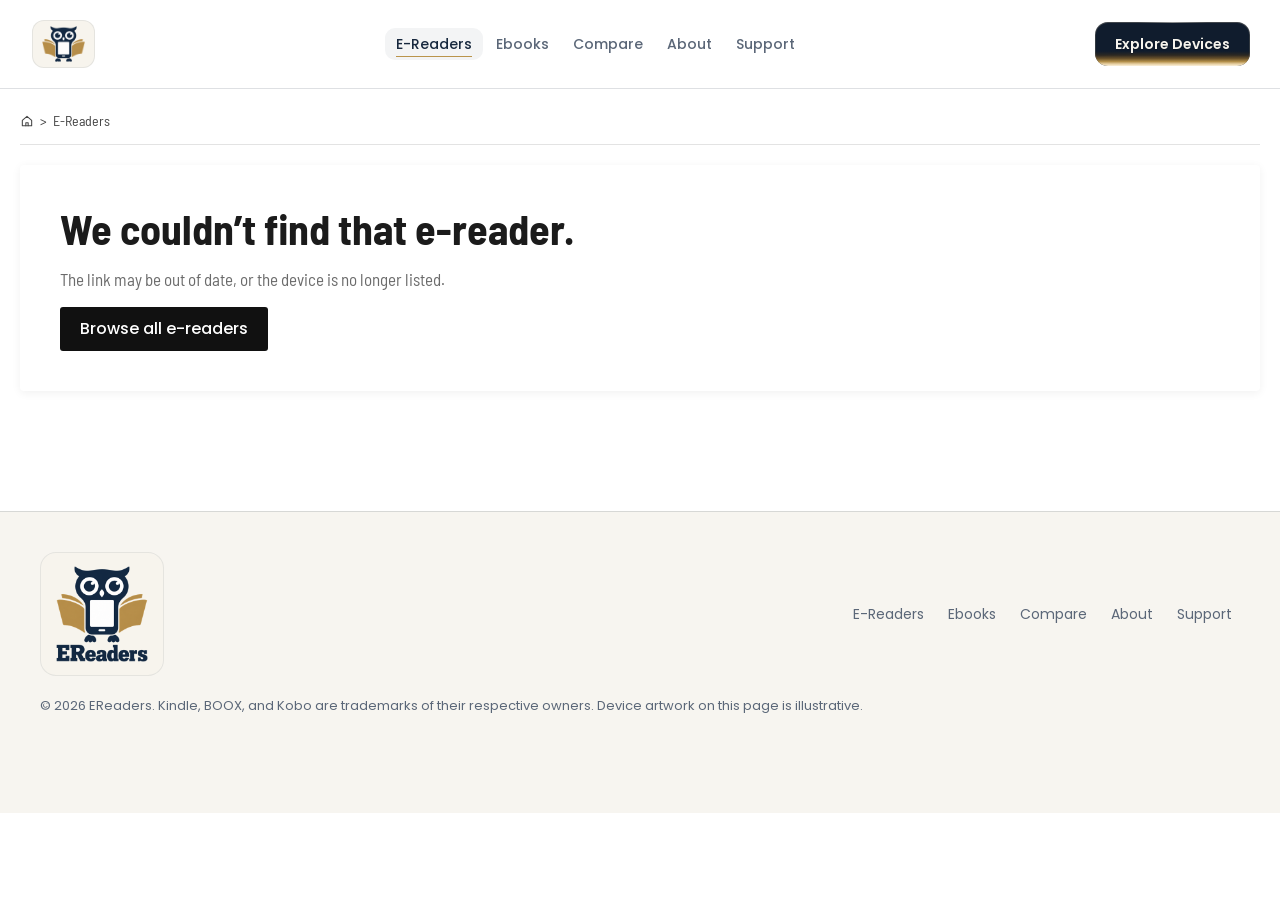
==== commit 75f110bb: "Product page: option cards, storage, product rails, collapsible details - Galaxus-style product head" ====
--- a/product.html
+++ b/product.html
@@ -31,104 +31,133 @@
   .crumbs svg { width: 14px; height: 14px; }
   .crumbs [aria-current] { margin-left: 8px; color: #222; }
 
-  .pdp-layout { display: grid; grid-template-columns: 290px minmax(0, 1fr); gap: 14px; align-items: start; margin-top: 10px; }
+  .pdp-layout { margin-top: 10px; }
   .card-w { background: #FFFFFF; border-radius: 4px; box-shadow: var(--soft); }
 
-  /* Sidebar */
-  .side { padding: 12px 8px; }
-  .side h2 { margin: 6px 0 12px; font: 700 20px/1.2 var(--cond); text-align: center; color: var(--ink); }
-  .side h2 + ul { margin-bottom: 18px; }
-  .side ul { display: grid; gap: 10px; }
-  .side-item a { display: grid; grid-template-columns: 70px 1fr; gap: 14px; align-items: center; min-height: 86px; padding: 10px 12px; background: #FFF; border-radius: 4px; box-shadow: 0 1px 6px rgba(0, 0, 0, 0.08); text-decoration: none; color: var(--ink); transition: box-shadow 0.2s ease; }
-  .side-item a:hover, .side-item a:focus-visible { box-shadow: 0 4px 14px rgba(0, 0, 0, 0.14); }
-  .side-item img { width: 56px; height: 56px; margin: 0 auto; object-fit: contain; }
-  .side-item strong { display: block; font: 400 16px/1.35 var(--cond); }
-  .side-item span { display: block; margin-top: 6px; font: 500 17px/1 var(--cond); color: var(--red); }
-  .side-empty { padding: 10px; font-size: 15px; color: var(--muted); text-align: center; }
-
-  /* Product box */
-  .product { display: grid; grid-template-columns: minmax(0, 0.95fr) minmax(0, 1.05fr); gap: 26px; padding: 22px 22px 26px; }
-  .gallery { position: relative; min-width: 0; padding: 18px 20px 0; }
-  .g-tag { position: absolute; left: 20px; top: 18px; font: 500 14px/1 var(--cond); letter-spacing: 0.06em; text-transform: uppercase; color: #222; }
-  .g-badge { position: absolute; right: 20px; top: 12px; padding: 5px 8px; border-radius: 3px; font: 600 12px/1 var(--cond); text-transform: uppercase; color: #FFF; background: var(--red); }
-  .g-main { aspect-ratio: 1 / 1; display: grid; place-items: center; padding: 44px 20px 10px; }
-  .g-main img { width: 76%; height: 76%; object-fit: contain; }
-  .dots { display: flex; justify-content: center; gap: 7px; margin: 12px 0 14px; }
-  .dots i { width: 10px; height: 4px; border-radius: 2px; background: #555; }
-  .dots i:first-child { background: var(--red); }
-  .thumbs { display: grid; grid-template-columns: repeat(4, 1fr); gap: 10px; }
-  .thumbs button { aspect-ratio: 1 / 1; padding: 10px; background: #FFF; border: 1px solid #CFCFCF; border-radius: 2px; cursor: pointer; }
-  .thumbs button[aria-pressed="true"] { border-color: #222; }
-  .thumbs img { width: 100%; height: 100%; object-fit: contain; }
-  .g-note { margin-top: 16px; font-size: 12px; line-height: 1.45; color: #333; text-align: center; }
-
-  .info { display: flex; flex-direction: column; gap: 14px; min-width: 0; padding-top: 6px; }
-  .info h1 { font: 500 clamp(24px, 2.4vw, 30px)/1.2 var(--cond); color: var(--ink); }
-  .pills { display: flex; flex-wrap: wrap; gap: 8px; }
-  .pills li { padding: 6px 10px; border: 1px solid #D6D6D6; border-radius: 3px; font: 400 14px/1 var(--cond); color: #333; }
-  .pills .p-status { color: #2266C8; border-color: #BFD3F2; background: #F2F7FF; }
-  .pills .p-status--soon { color: var(--red); border-color: #F1C2BF; background: #FFF5F4; }
-  .pills a { color: #2266C8; }
-  .features h2 { font: 600 18px/1.2 var(--cond); margin-bottom: 6px; }
-  .features ul { display: grid; gap: 3px; padding-left: 18px; list-style: disc; font-size: 16px; color: #333; }
-
-  .opt { display: grid; grid-template-columns: 1fr auto; gap: 10px; align-items: center; padding: 12px 14px; border: 1px solid var(--line); border-radius: 4px; }
-  .opt h3 { font: 500 15px/1 var(--cond); text-transform: uppercase; letter-spacing: 0.04em; margin-bottom: 10px; }
-  .opt-list { display: flex; flex-wrap: wrap; gap: 8px; }
-  .opt-list span { display: grid; place-items: center; min-width: 44px; height: 40px; padding: 0 12px; border: 1px solid #CFCFCF; border-radius: 3px; font-size: 15px; }
-  .opt-list span.on { border: 2px solid #222; }
-  .opt-brand { display: grid; place-items: center; width: 110px; height: 56px; padding: 8px; border: 1px solid var(--line); border-radius: 3px; }
-  .opt-brand img { max-width: 100%; max-height: 100%; object-fit: contain; }
-  .opt-brand--invert img { filter: invert(1); }
-
-  .views { display: flex; align-items: center; gap: 6px; font: 600 15px/1 var(--cond); }
-  .views svg { width: 16px; height: 16px; }
-
-  .prices { display: grid; grid-template-columns: repeat(2, minmax(0, 1fr)); gap: 12px; }
-  .price-card { padding: 14px 16px; border-radius: 4px; box-shadow: 0 1px 8px rgba(0, 0, 0, 0.1); }
-  .price-card h3 { font: 700 15px/1 var(--cond); text-transform: uppercase; }
-  .price-card strong { display: block; margin-top: 10px; font: 700 22px/1 var(--cond); color: var(--ink); }
-  .price-card strong.tbc { font-size: 18px; color: var(--muted); }
-  .price-card a, .price-card p { display: inline-block; margin-top: 10px; font: 500 13px/1.2 var(--cond); color: #2266C8; text-decoration: none; }
-  .price-card p { color: var(--muted); }
-  .price-card a:hover { text-decoration: underline; }
-
-  .actions { display: flex; flex-wrap: wrap; align-items: center; gap: 10px; }
-  .btn-black, .btn-plain, .icon-btn { display: inline-flex; align-items: center; justify-content: center; gap: 8px; height: 44px; font: 500 16px/1 var(--cond); text-transform: uppercase; text-decoration: none; cursor: pointer; transition: background-color 0.2s ease, color 0.2s ease; }
-  .btn-black { padding: 0 20px; border-radius: 4px; color: #FFF; background: #111; }
-  .btn-black:hover { background: #333; }
-  .btn-plain { padding: 0 14px; color: #111; }
-  .btn-plain:hover { color: var(--red); }
-  .btn-plain[aria-pressed="true"] { color: var(--red); }
-  .btn-plain:disabled { opacity: 0.45; cursor: not-allowed; }
-  .btn-plain svg { width: 16px; height: 16px; }
-  .icon-btn { width: 40px; height: 40px; border-radius: 4px; color: var(--red); box-shadow: 0 1px 6px rgba(0, 0, 0, 0.15); }
-  .icon-btn svg { width: 18px; height: 18px; }
-  .compare-status { font-size: 14px; color: var(--muted); }
+  /* Product rails — horizontal scrolling rows below the product */
+  .rail { margin-top: 14px; padding: 18px 22px 16px; }
+  .rail > summary { display: flex; align-items: center; gap: 12px; cursor: pointer; list-style: none; }
+  .rail > summary::-webkit-details-marker { display: none; }
+  .rail > summary::before { content: ""; flex: none; width: 8px; height: 8px; border-right: 2px solid currentColor; border-bottom: 2px solid currentColor; rotate: -45deg; transition: rotate 0.2s ease; }
+  .rail[open] > summary::before { rotate: 45deg; translate: 0 -3px; }
+  .rail h2 { font: 700 21px/1.2 var(--sans); color: #000; }
+  .rail-all { margin-left: auto; font: 400 15px/1 var(--sans); color: #0A6ACF; text-decoration: none; }
+  .rail-all:hover { text-decoration: underline; }
+  .rail-wrap { position: relative; margin-top: 18px; }
+  .rail-track { display: grid; grid-auto-flow: column; grid-auto-columns: minmax(200px, calc((100% - 5px) / 5.5)); overflow-x: auto; scroll-snap-type: x mandatory; scrollbar-width: none; }
+  .rail-track::-webkit-scrollbar { display: none; }
+  .rail-card { scroll-snap-align: start; border-left: 1px solid #E3E3E3; }
+  .rail-card:first-child { border-left: 0; }
+  .rail-card a { display: block; height: 100%; padding: 12px 20px 16px; font-family: var(--sans); color: #000; text-decoration: none; }
+  .rail-card a:hover b, .rail-card a:focus-visible b { text-decoration: underline; }
+  .rail-img { position: relative; display: block; aspect-ratio: 1; margin-bottom: 14px; background: #F3F3F5; }
+  .rail-img img { position: absolute; inset: 10%; width: 80%; height: 80%; object-fit: contain; }
+  .rail-tag { display: inline-block; margin-bottom: 10px; padding: 3px 6px; border: 1.5px solid #555; font: 600 12px/1 var(--sans); letter-spacing: 0.08em; text-transform: uppercase; color: #333; }
+  .rail-tag--soon { border-color: #7A3FB8; color: #7A3FB8; }
+  .rail-cat { display: block; font-size: 14px; color: #0A6ACF; }
+  .rail-price { display: block; margin-top: 6px; font: 700 18px/1.2 var(--sans); }
+  .rail-name { display: block; margin-top: 2px; font-size: 17px; line-height: 1.3; }
+  .rail-sub { display: block; margin-top: 4px; overflow: hidden; font-size: 14px; color: #555; white-space: nowrap; text-overflow: ellipsis; }
+  .rail-btn { position: absolute; top: 38%; z-index: 1; width: 40px; height: 40px; display: grid; place-items: center; border-radius: 50%; color: #FFF; background: rgba(60, 60, 60, 0.75); cursor: pointer; transition: opacity 0.2s ease; }
+  .rail-btn:hover { background: rgba(30, 30, 30, 0.9); }
+  .rail-btn[hidden] { display: none; }
+  .rail-btn svg { width: 18px; height: 18px; }
+  .rail-prev { left: 6px; }
+  .rail-next { right: 6px; }
+  .rail-empty { margin-top: 14px; font-size: 15px; color: var(--muted); }
+
+  /* Product box — retail header: big image left, price-led buy panel right */
+  .product { display: grid; grid-template-columns: minmax(0, 1.25fr) minmax(0, 1fr); gap: 40px; padding: 28px 28px 32px; font-family: var(--sans); }
+  .gallery { position: relative; min-width: 0; }
+  .g-main { position: relative; aspect-ratio: 5 / 4; overflow: hidden; }
+  .g-track { display: flex; height: 100%; transition: translate 0.6s cubic-bezier(0.4, 0, 0.2, 1); }
+  .g-slide { position: relative; flex: 0 0 100%; }
+  .g-slide img { position: absolute; left: 6%; top: 4%; width: 88%; height: 92%; object-fit: contain; }
+  .dots { display: flex; justify-content: center; gap: 4px; margin-top: 18px; }
+  .dots button { width: 18px; height: 18px; display: grid; place-items: center; cursor: pointer; }
+  .dots button::before { content: ""; width: 10px; height: 10px; border-radius: 50%; box-shadow: inset 0 0 0 1.5px #555; transition: background-color 0.2s ease; }
+  .dots button[aria-current="true"]::before { background: #555; }
+  .g-count { display: block; margin-top: 8px; text-align: center; font-size: 15px; color: #0A6ACF; }
+  .g-note { margin-top: 10px; font-size: 12px; line-height: 1.45; color: var(--muted); text-align: center; }
+  @media (prefers-reduced-motion: reduce) { .g-track { transition: none; } }
+
+  .info { display: flex; flex-direction: column; min-width: 0; color: #000; }
+  .tag { align-self: flex-start; padding: 3px 7px; border: 1.5px solid #555; font: 600 13px/1 var(--sans); letter-spacing: 0.08em; text-transform: uppercase; color: #333; }
+  .tag--soon { border-color: #7A3FB8; color: #7A3FB8; }
+  .big-price { margin-top: 10px; font: 700 clamp(26px, 2.6vw, 32px)/1.1 var(--sans); letter-spacing: -0.01em; }
+  .big-price--tbc { font-size: 22px; }
+  .info h1 { font: 400 clamp(24px, 2.6vw, 32px)/1.2 var(--sans); letter-spacing: -0.01em; }
+  .info h1 b { font-weight: 700; }
+  .sub { margin-top: 10px; font-size: 15px; color: #111; }
+  .price-note { margin-top: 14px; font-size: 15px; color: #555; }
+  .meta { display: grid; grid-template-columns: 1fr 1fr; margin-top: 30px; }
+  .meta > div { padding-right: 20px; }
+  .meta > div + div { padding-left: 24px; border-left: 1px solid #DDD; }
+  .meta small { display: block; font-size: 13px; color: #555; }
+  .meta span, .meta a { display: block; margin-top: 4px; font-size: 15px; color: #111; }
+  .meta a { color: #0A6ACF; text-decoration: none; }
+  .meta a:hover { text-decoration: underline; }
+  /* Option cards (versions / colour / storage) */
+  .opts { margin-top: 28px; }
+  .opts + .opts { margin-top: 22px; }
+  .opts h2 { display: flex; align-items: center; gap: 10px; font: 600 16px/1.2 var(--sans); }
+  .opts h2 span { display: grid; place-items: center; min-width: 22px; height: 22px; padding: 0 6px; border-radius: 999px; font: 500 13px/1 var(--sans); background: #EDEDED; }
+  .opt-grid { display: grid; grid-template-columns: repeat(auto-fill, minmax(128px, 1fr)); gap: 10px; margin-top: 12px; }
+  .opt-card { display: flex; flex-direction: column; min-height: 72px; border: 1px solid #DDD; border-radius: 3px; background: #FFF; color: #111; text-align: left; text-decoration: none; overflow: hidden; cursor: pointer; transition: border-color 0.2s ease; }
+  .opt-card:hover { border-color: #999; }
+  .opt-card[aria-current="page"], .opt-card[aria-pressed="true"] { border: 2px solid #333; }
+  .opt-img { position: relative; display: block; height: 110px; background: #F4F4F4; }
+  .opt-img img { position: absolute; left: 10%; top: 8%; width: 80%; height: 84%; object-fit: contain; }
+  .opt-body { display: flex; flex-direction: column; gap: 6px; padding: 12px 14px 14px; }
+  .opt-top { display: flex; align-items: flex-start; justify-content: space-between; gap: 8px; font-size: 15px; line-height: 1.3; }
+  .opt-top svg { flex: none; width: 14px; height: 14px; margin-top: 2px; color: #7A3FB8; }
+  .opt-price { font-size: 14px; color: #555; }
+  .avail { display: grid; grid-template-columns: 20px 1fr; gap: 4px; margin-top: auto; padding-top: 40px; font-size: 15px; line-height: 1.6; color: #1F7A3F; }
+  .avail--soon { color: #7A3FB8; }
+  .avail svg { width: 15px; height: 15px; margin-top: 4px; }
+
+  .actions { display: grid; grid-template-columns: 1fr 1fr; gap: 10px; margin-top: 14px; }
+  .btn-cart, .btn-grey { display: inline-flex; align-items: center; justify-content: center; gap: 10px; height: 44px; padding: 0 12px; border-radius: 3px; font: 500 15px/1 var(--sans); white-space: nowrap; text-decoration: none; cursor: pointer; transition: background-color 0.2s ease, color 0.2s ease; }
+  .btn-cart { grid-column: 1 / -1; color: #111; background: #FFF; box-shadow: inset 0 0 0 1px #CCC; }
+  .btn-cart:hover { background: #F5F5F5; }
+  .btn-grey { color: #111; background: #EAEAEA; box-shadow: inset 0 0 0 1px #D2D2D2; }
+  .btn-grey:hover { background: #DFDFDF; }
+  .btn-grey[aria-pressed="true"] { background: #DDEBFB; box-shadow: inset 0 0 0 1px #9CC2EE; }
+  .btn-grey:disabled { opacity: 0.45; cursor: not-allowed; }
+  .btn-cart svg, .btn-grey svg { width: 18px; height: 18px; flex: none; }
+  .btn-black { display: inline-flex; align-items: center; justify-content: center; height: 44px; padding: 0 20px; border-radius: 3px; font: 500 16px/1 var(--sans); color: #FFF; background: #111; text-decoration: none; }
+  .compare-status { margin-top: 10px; font-size: 14px; color: var(--muted); }
   .compare-status:empty { display: none; }
-  .compare-status a { color: #2266C8; }
-  .disclaimer summary { display: inline-flex; align-items: center; gap: 6px; font: 500 15px/1 var(--cond); text-transform: uppercase; cursor: pointer; list-style: none; }
-  .disclaimer summary::-webkit-details-marker { display: none; }
-  .disclaimer summary::before { content: "+"; font-weight: 700; }
-  .disclaimer[open] summary::before { content: "−"; }
-  .disclaimer p { margin-top: 8px; font-size: 14px; color: var(--muted); }
+  .compare-status a { color: #0A6ACF; }
+  .ship-note { margin-top: 14px; font-size: 15px; color: #555; }
 
   /* Tabs */
-  .details { margin-top: 14px; }
-  .tablist { display: flex; flex-wrap: wrap; gap: 6px; padding: 14px 18px 0; border-bottom: 1px solid var(--line); }
-  .tablist button { height: 44px; padding: 0 20px; border-radius: 4px 4px 0 0; font: 500 17px/1 var(--cond); color: #333; cursor: pointer; }
-  .tablist button:hover { color: var(--red); }
-  .tablist button[aria-selected="true"] { color: #FFF; background: #111; }
-  .tabpanel { padding: 20px 18px 24px; }
+  /* Product details — collapsible Description / Specifications */
+  .details { margin-top: 14px; padding: 22px 28px 10px; font-family: var(--sans); color: #000; }
+  .pd-title { font: 700 clamp(26px, 2.6vw, 34px)/1.2 var(--sans); }
+  .pd-sec { margin-top: 18px; border-top: 1px solid #DDD; }
+  .pd-sec + .pd-sec { margin-top: 0; }
+  .pd-sec > summary { display: flex; align-items: center; gap: 14px; padding: 22px 0; cursor: pointer; list-style: none; }
+  .pd-sec > summary::-webkit-details-marker { display: none; }
+  .pd-sec > summary::before { content: ''; flex: none; width: 8px; height: 8px; border-right: 1.8px solid currentColor; border-bottom: 1.8px solid currentColor; rotate: -45deg; transition: rotate 0.2s ease; }
+  .pd-sec[open] > summary::before { rotate: 45deg; translate: 0 -3px; }
+  .pd-sec h3 { font: 700 20px/1.2 var(--sans); }
+  .pd-body { padding: 0 0 28px 24px; }
+  .desc > p { max-width: 900px; font-size: 16px; line-height: 1.6; }
+  .fit-list { display: grid; gap: 10px; margin-top: 16px; padding-left: 20px; list-style: disc; }
+  .fit-list li { font-size: 16px; line-height: 1.6; }
+  .fit-list strong { font-weight: 600; }
   .spec-table { width: 100%; border-collapse: collapse; font-size: 16px; }
-  .spec-table .group th { padding: 10px 12px; font: 600 17px/1.2 var(--cond); color: var(--ink); background: #F1F1F1; text-align: left; }
-  .spec-table th[scope="row"], .spec-table td { padding: 9px 12px; text-align: left; vertical-align: top; border-bottom: 1px solid #EEE; }
-  .spec-table th[scope="row"] { width: 32%; font-weight: 400; color: #555; }
-  .desc h2 { font: 700 22px/1.3 var(--cond); margin-bottom: 10px; }
-  .desc > p { font-size: 17px; color: #333; max-width: 900px; }
-  .fit-list { display: grid; gap: 12px; margin-top: 18px; padding-left: 20px; list-style: disc; }
-  .fit-list li { font-size: 17px; color: #333; }
-  .fit-list strong { font-weight: 600; color: var(--ink); }
+  .spec-table + .spec-table { margin-top: 26px; }
+  .spec-table caption { padding-bottom: 12px; font-weight: 600; text-align: left; }
+  .spec-table th, .spec-table td { width: 50%; padding: 12px 0; text-align: left; vertical-align: top; font-weight: 400; }
+  .spec-table td { color: #555; }
+  .spec-table tr + tr th, .spec-table tr + tr td { border-top: 1px solid #E5E5E5; }
+  .pd-more { margin-top: 26px; }
+  .more-btn { display: inline-flex; align-items: center; gap: 8px; min-height: 44px; margin-top: 10px; font: 400 16px/1 var(--sans); color: #0A6ACF; cursor: pointer; }
+  .more-btn:hover span { text-decoration: underline; }
+  .more-btn svg { width: 16px; height: 16px; transition: rotate 0.2s ease; }
+  .more-btn[aria-expanded="true"] svg { rotate: 180deg; }
 
   .not-found { display: grid; justify-items: start; gap: 14px; margin-top: 20px; padding: 40px; }
   .not-found h1 { font: 700 clamp(30px, 4vw, 42px)/1.1 var(--cond); }
@@ -137,18 +166,15 @@
   .buy-bar { display: none; }
 
   @media (max-width: 1000px) {
-    .pdp-layout { grid-template-columns: 1fr; }
-    .pdp-main { order: -1; }
+    .rail-track { grid-auto-columns: minmax(180px, calc((100% - 3px) / 3.4)); }
   }
   @media (max-width: 760px) {
     .product { grid-template-columns: 1fr; padding: 14px; }
-    .gallery { padding: 10px 0 0; }
-    .g-tag { left: 0; } .g-badge { right: 0; }
-    .prices { grid-template-columns: 1fr; }
-    .tablist { padding: 10px 10px 0; }
-    .tablist button { padding: 0 14px; font-size: 16px; }
-    .tabpanel { padding: 14px 10px 18px; }
-    .spec-table th[scope="row"] { width: 42%; }
+    .product { gap: 24px; }
+    .avail { padding-top: 24px; }
+    .details { padding: 16px 14px 6px; }
+    .pd-body { padding-left: 0; }
+    .spec-table th { padding-right: 12px; }
     .buy-bar {
       position: fixed; left: 0; right: 0; bottom: 0; z-index: 300;
       display: grid; grid-template-columns: 1fr 1fr; gap: 10px;
@@ -234,6 +260,8 @@
   const HOME = '<svg viewBox="0 0 24 24" fill="none" stroke="currentColor" stroke-width="1.8" stroke-linecap="round" stroke-linejoin="round" aria-hidden="true"><path d="M4 11l8-7 8 7v9H4z"/><path d="M10 20v-5h4v5"/></svg>';
   const PLUS = '<svg viewBox="0 0 24 24" fill="none" stroke="currentColor" stroke-width="2" stroke-linecap="round" aria-hidden="true"><path d="M12 5v14M5 12h14"/></svg>';
   const CHECK = '<svg viewBox="0 0 24 24" fill="none" stroke="currentColor" stroke-width="2" stroke-linecap="round" stroke-linejoin="round" aria-hidden="true"><path d="M5 12.5l4.5 4.5L19 7.5"/></svg>';
+  const CART = '<svg viewBox="0 0 24 24" fill="none" stroke="currentColor" stroke-width="1.7" stroke-linecap="round" stroke-linejoin="round" aria-hidden="true"><path d="M3 4h2l2.4 11h11L21 8H6.2"/><circle cx="9" cy="19.5" r="1.4"/><circle cx="17" cy="19.5" r="1.4"/></svg>';
+  const GRID = '<svg viewBox="0 0 24 24" fill="none" stroke="currentColor" stroke-width="1.7" stroke-linejoin="round" aria-hidden="true"><rect x="4" y="4" width="7" height="7"/><rect x="13" y="4" width="7" height="7"/><rect x="4" y="13" width="7" height="7"/><rect x="13" y="13" width="7" height="7"/></svg>';
   const EXT = '<svg viewBox="0 0 24 24" fill="none" stroke="currentColor" stroke-width="2" stroke-linecap="round" stroke-linejoin="round" aria-hidden="true"><path d="M14 4h6v6M20 4l-9 9M18 14v5a1 1 0 0 1-1 1H5a1 1 0 0 1-1-1V7a1 1 0 0 1 1-1h5"/></svg>';
 
   function crumbs(parts) {
@@ -269,11 +297,27 @@
 
   /* "Same Category" = same device type (pen tablets vs readers) from other brands. */
   const category = (x) => (x.form === 'pen' ? 'pen' : 'reader');
-  function sideList(list) {
-    if (!list.length) return '<p class="side-empty">No other devices listed yet.</p>';
-    return '<ul>' + list.map((x) =>
-      '<li class="side-item"><a href="' + x.url + '"><img src="' + x.image + '" alt=""><div><strong>' + esc(x.name) + '</strong>' +
-      '<span>' + (C.formatPrice(x) || 'Price coming soon') + '</span></div></a></li>').join('') + '</ul>';
+  const ARROW = (d) => '<svg viewBox="0 0 24 24" fill="none" stroke="currentColor" stroke-width="2.4" stroke-linecap="round" stroke-linejoin="round" aria-hidden="true"><path d="' + (d < 0 ? 'M15 6l-6 6 6 6' : 'M9 6l6 6-6 6') + '"/></svg>';
+  function railHTML(id, title, list, allUrl) {
+    const cards = list.map((x) => {
+      const soon = x.status === 'coming-soon';
+      const rest = x.name.replace(x.brandName, '').trim();
+      return '<li class="rail-card"><a href="' + x.url + '">' +
+        '<span class="rail-img"><img src="' + ((x.images && x.images[0]) || x.image) + '" alt=""></span>' +
+        (soon ? '<span class="rail-tag rail-tag--soon">Coming soon</span>' : '') +
+        '<span class="rail-cat">' + (category(x) === 'pen' ? 'E-ink tablets' : 'E-readers') + '</span>' +
+        '<span class="rail-price">' + (C.formatPrice(x) || 'Price coming soon') + '</span>' +
+        '<span class="rail-name"><b>' + esc(x.brandName) + '</b>' + (rest ? ' ' + esc(rest) : '') + '</span>' +
+        '<span class="rail-sub">' + C.specChips(x).map(esc).join(', ') + '</span></a></li>';
+    }).join('');
+    return '<details class="card-w rail" open aria-labelledby="' + id + '"><summary><h2 id="' + id + '">' + title + '</h2>' +
+      '<a class="rail-all" href="' + allUrl + '">Show all &rarr;</a></summary>' +
+      (list.length
+        ? '<div class="rail-wrap"><button type="button" class="rail-btn rail-prev" data-rail="-1" aria-label="Scroll back" hidden>' + ARROW(-1) + '</button>' +
+          '<ul class="rail-track">' + cards + '</ul>' +
+          '<button type="button" class="rail-btn rail-next" data-rail="1" aria-label="Scroll forward">' + ARROW(1) + '</button></div>'
+        : '<p class="rail-empty">No other devices listed yet.</p>') +
+      '</details>';
   }
 
   function compareStatus(compare) {
@@ -287,22 +331,54 @@
   function compareBtnHTML(compare) {
     const on = compare.includes(p.id);
     const full = !on && compare.length >= C.MAX_COMPARE;
-    return '<button class="btn-plain" type="button" data-compare aria-pressed="' + on + '"' +
+    return '<button class="btn-grey" type="button" data-compare aria-pressed="' + on + '"' +
       (full ? ' disabled title="You can compare up to ' + C.MAX_COMPARE + ' devices"' : '') + '>' +
-      (on ? CHECK : PLUS) + '<span>' + (on ? 'Comparing' : 'Compare') + '</span></button>';
-  }
-
-  function specRows() {
+      (on ? CHECK : PLUS) + '<span>' + (on ? 'In compare list' : 'Compare') + '</span></button>';
+  }
+
+  const DOWN = '<svg viewBox="0 0 24 24" fill="none" stroke="currentColor" stroke-width="2" stroke-linecap="round" stroke-linejoin="round" aria-hidden="true"><path d="M12 5v14M6 13l6 6 6-6"/></svg>';
+  const moreBtn = (id) => '<button type="button" class="more-btn" data-more="' + id + '" aria-expanded="false" aria-controls="' + id + '">' + DOWN + '<span>Show more</span></button>';
+
+  /* Key specifications always visible; the other groups sit behind "Show more". */
+  function specHTML() {
+    const storage = p.options && p.options.Storage ? p.options.Storage.map((o) => esc(o.label)).join(' / ') : null;
     const groups = [
-      ['General', [['Brand', esc(p.brandName)], ['Product Model', esc(p.name)], ['Availability', C.statusLabel(p)]]],
-      ['Display', [['Screen Size', p.screen ? esc(p.screen) + '"' : null], ['Display Type', C.displayLabel(p)]]],
-      ['Main Features', [['Pen Support', C.yesNo(p.pen)], ['Page-turn Buttons', C.yesNo(p.buttons)]]],
-      ['Price', [['List Price', C.formatPrice(p) ? C.formatPrice(p) + ' (USD)' : 'Coming soon']]]
+      ['Key specifications', [['Display size (inches)', p.screen ? esc(p.screen) + '"' : null], ['Display type', C.displayLabel(p)], ['Storage capacity', storage], ['Pen support', C.yesNo(p.pen)], ['Page-turn buttons', C.yesNo(p.buttons)]]],
+      ['General', [['Brand', esc(p.brandName)], ['Product model', esc(p.name)], ['Availability', C.statusLabel(p)]]],
+      ['Price', [['List price', C.formatPrice(p) ? C.formatPrice(p) + ' (USD)' : 'Coming soon']]]
     ];
-    return groups.map((g) => [g[0], g[1].filter((r) => r[1])]).filter((g) => g[1].length).map((g) =>
-      '<tbody><tr class="group"><th colspan="2" scope="colgroup">' + g[0] + '</th></tr>' +
+    const tables = groups.map((g) => [g[0], g[1].filter((r) => r[1])]).filter((g) => g[1].length).map((g) =>
+      '<table class="spec-table"><caption>' + g[0] + '</caption><tbody>' +
         g[1].map((r) => '<tr><th scope="row">' + r[0] + '</th><td>' + r[1] + '</td></tr>').join('') +
-      '</tbody>').join('');
+      '</tbody></table>');
+    return tables[0] + (tables.length > 1 ? '<div class="pd-more" id="more-spec" hidden>' + tables.slice(1).join('') + '</div>' + moreBtn('more-spec') : '');
+  }
+
+  const CLOCK = '<svg viewBox="0 0 24 24" fill="none" stroke="currentColor" stroke-width="2" stroke-linecap="round" stroke-linejoin="round" aria-hidden="true"><circle cx="12" cy="12" r="9"/><path d="M12 7v5l3 2"/></svg>';
+
+  /* Option sections: family versions (links to sibling pages) + any catalog "options" (selectable). */
+  function optionsHTML() {
+    let html = '';
+    const family = p.family ? C.PRODUCTS.filter((x) => x.family === p.family) : [];
+    if (family.length > 1) {
+      html += '<section class="opts" aria-labelledby="opt-version"><h2 id="opt-version">Version <span>' + family.length + '</span></h2><div class="opt-grid">' +
+        family.map((x) => '<a class="opt-card" href="' + x.url + '"' + (x.id === p.id ? ' aria-current="page"' : '') + '>' +
+          '<span class="opt-img"><img src="' + ((x.images && x.images[0]) || x.image) + '" alt=""></span>' +
+          '<span class="opt-body"><span class="opt-top">' + esc(x.variant || x.name) + (x.status === 'coming-soon' ? CLOCK : '') + '</span>' +
+          '<span class="opt-price">' + (C.formatPrice(x) || 'Price coming soon') + '</span></span></a>').join('') +
+      '</div></section>';
+    }
+    Object.keys(p.options || {}).forEach((group, g) => {
+      const list = p.options[group] || [];
+      if (!list.length) return;
+      html += '<section class="opts" aria-labelledby="opt-' + g + '"><h2 id="opt-' + g + '">' + esc(group) + ' <span>' + list.length + '</span></h2><div class="opt-grid" role="group" aria-labelledby="opt-' + g + '">' +
+        list.map((o, i) => '<button type="button" class="opt-card" data-opt="' + g + '"' + (typeof o.price === 'number' ? ' data-price="' + o.price + '"' : '') + ' aria-pressed="' + (i === 0) + '">' +
+          (o.image ? '<span class="opt-img"><img src="' + o.image + '" alt=""></span>' : '') +
+          '<span class="opt-body"><span class="opt-top">' + esc(o.label) + (p.status === 'coming-soon' ? CLOCK : '') + '</span>' +
+          (typeof o.price === 'number' ? '<span class="opt-price">' + C.money.format(o.price) + '</span>' : '') + '</span></button>').join('') +
+      '</div></section>';
+    });
+    return html;
   }
 
   function render() {
@@ -314,73 +390,62 @@
     const features = C.specChips(p);
     const logo = BRAND_LOGOS[p.brand];
     const model = p.name.replace(p.brandName, '').trim() || p.name;
-    const sameCat = C.PRODUCTS.filter((x) => x.id !== p.id && x.brand !== p.brand && category(x) === category(p)).slice(0, 4);
-    const sameBrand = C.PRODUCTS.filter((x) => x.id !== p.id && x.brand === p.brand).slice(0, 4);
+    const sameCat = C.PRODUCTS.filter((x) => x.id !== p.id && x.brand !== p.brand && category(x) === category(p));
+    const sameBrand = C.PRODUCTS.filter((x) => x.id !== p.id && x.brand === p.brand);
     const storeLink = (label, cls) => '<a class="' + cls + '" href="' + p.store + '" target="_blank" rel="noopener noreferrer">' + label + '<span class="visually-hidden"> (opens in a new tab)</span></a>';
 
     root.innerHTML =
       crumbs(['<a href="products.html">E-Readers</a>', '<a href="' + brandUrl + '">' + esc(p.brandName) + '</a>', '<span aria-current="page">' + esc(p.name) + '</span>']) +
 
       '<div class="pdp-layout">' +
-        '<aside class="card-w side" aria-label="More devices">' +
-          '<h2>Same Category</h2>' + sideList(sameCat) +
-          '<h2>Same Brand</h2>' + sideList(sameBrand) +
-        '</aside>' +
 
         '<div class="pdp-main">' +
           '<article class="card-w product">' +
             '<div class="gallery">' +
-              '<span class="g-tag">' + (soon ? 'Pre order' : 'In stock') + '</span>' +
-              (p.colour ? '<span class="g-badge">Colour E Ink</span>' : '') +
-              '<div class="g-main"><img id="main-img" src="' + images[0] + '" alt="' + esc(p.alt) + '"></div>' +
-              '<div class="dots" aria-hidden="true">' + images.map(() => '<i></i>').join('') + '</div>' +
-              (images.length > 1
-                ? '<div class="thumbs" role="group" aria-label="Product images">' + images.map((src, i) =>
-                    '<button type="button" data-img="' + i + '" aria-pressed="' + (i === 0) + '" aria-label="Show image ' + (i + 1) + '"><img src="' + src + '" alt=""></button>').join('') + '</div>'
-                : '') +
-              '<p class="g-note">N.B. ' + (p.images ? 'Image may differ from the actual product’s layout, colour, size, and dimensions.' : 'This is an illustration, not a photo of the product.') + '</p>' +
+              '<div class="g-main" id="g-main" role="region" aria-roledescription="carousel" aria-label="Product images"><div class="g-track" id="g-track">' +
+                images.map((src, i) => '<div class="g-slide" role="group" aria-roledescription="slide" aria-label="' + (i + 1) + ' of ' + images.length + '"' + (i ? ' aria-hidden="true"' : '') + '><img src="' + src + '" alt="' + (i ? '' : esc(p.alt)) + '"></div>').join('') +
+              '</div></div>' +
+              (images.length > 1 ? '<div class="dots">' + images.map((_, i) => '<button type="button" data-img="' + i + '" aria-label="Show image ' + (i + 1) + '"' + (i ? '' : ' aria-current="true"') + '></button>').join('') + '</div>' : '') +
+              '<span class="g-count">' + images.length + (images.length === 1 ? ' image' : ' images') + '</span>' +
+              (p.images ? '' : '<p class="g-note">Illustration — not a photo of the product.</p>') +
             '</div>' +
 
             '<div class="info">' +
-              '<h1>' + esc(p.name) + '</h1>' +
-              '<ul class="pills" aria-label="Product summary">' +
-                '<li class="p-status' + (soon ? ' p-status--soon' : '') + '">' + C.statusLabel(p) + '</li>' +
-                '<li>Brand: <a href="' + brandUrl + '">' + esc(p.brandName) + '</a></li>' +
-                '<li>Model : ' + esc(model) + '</li>' +
-              '</ul>' +
-              (features.length ? '<div class="features"><h2>Features</h2><ul>' + features.map((f) => '<li>' + esc(f) + '</li>').join('') + '</ul></div>' : '') +
-              '<div class="opt">' +
-                '<div><h3>Display</h3><div class="opt-list"><span class="on">' + (p.colour === true ? 'Colour' : p.colour === false ? 'B&amp;W' : 'E Ink') + '</span>' +
-                  (p.screen ? '<span>' + esc(p.screen) + '"</span>' : '') + '</div></div>' +
-                (logo ? '<div class="opt-brand' + (logo.invert ? ' opt-brand--invert' : '') + '"><img src="' + logo.src + '" alt="' + esc(p.brandName) + '"></div>' : '') +
+              '<span class="tag' + (soon ? ' tag--soon' : '') + '">' + (soon ? 'Coming soon' : 'Available') + '</span>' +
+              '<p class="big-price' + (price ? '' : ' big-price--tbc') + '" id="big-price">' + (price || 'Price coming soon') + '</p>' +
+              '<h1><b>' + esc(p.brandName) + '</b>' + (p.name.replace(p.brandName, '').trim() ? ' ' + esc(p.name.replace(p.brandName, '').trim()) : '') + '</h1>' +
+              (features.length ? '<p class="sub">' + features.map(esc).join(', ') + '</p>' : '') +
+              '<p class="price-note">' + (price ? 'Manufacturer list price in USD' : 'Price not announced yet') + '</p>' +
+              '<div class="meta">' +
+                '<div><small>Display</small><span>' + (C.displayLabel(p) || 'E Ink') + '</span></div>' +
+                '<div><small>Brand</small><a href="' + brandUrl + '">More from ' + esc(p.brandName) + '</a></div>' +
               '</div>' +
-              '<div class="prices">' +
-                '<div class="price-card"><h3>List price</h3>' +
-                  (price ? '<strong>' + price + '</strong><p>Manufacturer price (USD)</p>' : '<strong class="tbc">Coming soon</strong>') +
-                '</div>' +
-                '<div class="price-card"><h3>Where to buy</h3><strong>' + esc(p.brandName) + ' store</strong>' +
-                  storeLink('+ Check retailer prices', '') +
-                '</div>' +
-              '</div>' +
+              optionsHTML() +
+              '<p class="avail' + (soon ? ' avail--soon' : '') + '"><svg viewBox="0 0 24 24" fill="none" stroke="currentColor" stroke-width="2" stroke-linecap="round" stroke-linejoin="round" aria-hidden="true"><circle cx="12" cy="12" r="9"/><path d="M12 7v5l3 2"/></svg><span>' +
+                (soon ? 'Announced — not available to order yet.<br>Check the ' + esc(p.brandName) + ' store for release dates.' : 'Available from the ' + esc(p.brandName) + ' store.<br>Delivery times depend on the retailer.') + '</span></p>' +
               '<div class="actions" id="actions">' +
-                storeLink('Buy now', 'btn-black') + compareBtnHTML(compare) +
+                storeLink(CART + 'Buy from ' + esc(p.brandName) + ' store', 'btn-cart') +
+                compareBtnHTML(compare) +
+                '<a class="btn-grey" href="products.html">' + GRID + 'All e-readers</a>' +
               '</div>' +
               '<p class="compare-status" id="compare-status" aria-live="polite">' + compareStatus(compare) + '</p>' +
-              '<details class="disclaimer"><summary>Disclaimer</summary><p>Retailer prices and availability may differ from the list price shown. Check the brand’s store for current pricing before buying.</p></details>' +
+              '<p class="ship-note">Prices and shipping are set by the retailer.</p>' +
             '</div>' +
           '</article>' +
 
-          '<section class="card-w details" aria-label="Product information">' +
-            '<div class="tablist" role="tablist" aria-label="Product information">' +
-              '<button type="button" role="tab" id="tab-spec" aria-controls="panel-spec" aria-selected="true">Specification</button>' +
-              '<button type="button" role="tab" id="tab-desc" aria-controls="panel-desc" aria-selected="false" tabindex="-1">Description</button>' +
-            '</div>' +
-            '<div class="tabpanel" role="tabpanel" id="panel-spec" aria-labelledby="tab-spec" tabindex="0"><table class="spec-table">' + specRows() + '</table></div>' +
-            '<div class="tabpanel desc" role="tabpanel" id="panel-desc" aria-labelledby="tab-desc" tabindex="0" hidden>' +
-              '<h2>' + esc(p.name) + '</h2><p>' + esc(p.blurb) + '</p>' +
-              '<ul class="fit-list">' + fitNotes(p).map((n) => '<li><strong>' + n[0] + '</strong> — ' + esc(n[1]) + '</li>').join('') + '</ul>' +
-            '</div>' +
+          '<section class="card-w details" aria-labelledby="pd-title">' +
+            '<h2 class="pd-title" id="pd-title">Product details</h2>' +
+            '<details class="pd-sec" open><summary><h3>Description</h3></summary><div class="pd-body desc">' +
+              '<p>' + esc(p.blurb) + '</p>' +
+              '<div class="pd-more" id="more-desc" hidden><ul class="fit-list">' + fitNotes(p).map((n) => '<li><strong>' + n[0] + '</strong> — ' + esc(n[1]) + '</li>').join('') + '</ul></div>' +
+              moreBtn('more-desc') +
+            '</div></details>' +
+            '<details class="pd-sec" open><summary><h3>Specifications</h3></summary><div class="pd-body">' +
+              specHTML() +
+            '</div></details>' +
           '</section>' +
+          railHTML('rail-similar', 'Similar Devices', sameCat, 'products.html') +
+          railHTML('rail-brand', 'More from ' + esc(p.brandName), sameBrand, brandUrl) +
         '</div>' +
       '</div>' +
 
@@ -394,15 +459,6 @@
     if (focus) $('#actions [data-compare]').focus();
   }
 
-  function selectTab(tab, focus) {
-    $$('[role="tab"]', root).forEach((t) => {
-      const on = t === tab;
-      t.setAttribute('aria-selected', String(on));
-      t.tabIndex = on ? 0 : -1;
-      $('#' + t.getAttribute('aria-controls')).hidden = !on;
-    });
-    if (focus) tab.focus();
-  }
 
   if (!p) { renderNotFound(); return; }
 
@@ -411,7 +467,53 @@
   if (meta) meta.setAttribute('content', p.name + ' by ' + p.brandName + '. ' + p.blurb + ' Specifications and list price at EReaders.');
   render();
 
+  /* ---- Auto-advancing image slider (pauses on hover/focus, off for reduced motion) ---- */
+  const slides = $$('.g-slide', root);
+  let current = 0, timer = 0;
+  const reduced = window.matchMedia('(prefers-reduced-motion: reduce)');
+  function goTo(i) {
+    current = (i + slides.length) % slides.length;
+    $('#g-track').style.translate = (-100 * current) + '% 0';
+    slides.forEach((s, n) => { s.setAttribute('aria-hidden', String(n !== current)); });
+    $$('.dots [data-img]', root).forEach((b, n) => { if (n === current) b.setAttribute('aria-current', 'true'); else b.removeAttribute('aria-current'); });
+  }
+  function stop() { clearInterval(timer); timer = 0; }
+  function restart() {
+    stop();
+    if (slides.length > 1 && !reduced.matches && !document.hidden) timer = setInterval(() => goTo(current + 1), 3500);
+  }
+  const gallery = $('.gallery', root);
+  gallery.addEventListener('pointerenter', stop);
+  gallery.addEventListener('pointerleave', restart);
+  gallery.addEventListener('focusin', stop);
+  gallery.addEventListener('focusout', (e) => { if (!gallery.contains(e.relatedTarget)) restart(); });
+  document.addEventListener('visibilitychange', restart);
+  restart();
+
+  /* Rails: arrow buttons page the track; hide each arrow at its end */
+  function syncRail(track) {
+    const wrap = track.parentElement;
+    wrap.querySelector('.rail-prev').hidden = track.scrollLeft <= 2;
+    wrap.querySelector('.rail-next').hidden = track.scrollLeft + track.clientWidth >= track.scrollWidth - 2;
+  }
+  $$('.rail-track', root).forEach((t) => {
+    t.addEventListener('scroll', () => syncRail(t), { passive: true });
+    syncRail(t);
+  });
+  window.addEventListener('resize', () => $$('.rail-track', root).forEach(syncRail));
+  root.addEventListener('toggle', (e) => {
+    const t = e.target.matches('.rail[open]') && e.target.querySelector('.rail-track');
+    if (t) syncRail(t);
+  }, true);
+
   root.addEventListener('click', function (e) {
+    const railBtn = e.target.closest('[data-rail]');
+    if (railBtn) {
+      const track = railBtn.parentElement.querySelector('.rail-track');
+      const reduce = matchMedia('(prefers-reduced-motion: reduce)').matches;
+      track.scrollBy({ left: Number(railBtn.dataset.rail) * track.clientWidth * 0.9, behavior: reduce ? 'auto' : 'smooth' });
+      return;
+    }
     const cmp = e.target.closest('[data-compare]');
     if (cmp && !cmp.disabled) {
       const ids = C.loadCompare();
@@ -422,21 +524,22 @@
       updateCompare(true);
       return;
     }
-    const tab = e.target.closest('[role="tab"]');
-    if (tab) { selectTab(tab, false); return; }
+    const opt = e.target.closest('[data-opt]');
+    if (opt) {
+      $$('[data-opt="' + opt.dataset.opt + '"]', root).forEach((b) => b.setAttribute('aria-pressed', String(b === opt)));
+      if (opt.dataset.price) $('#big-price').textContent = C.money.format(+opt.dataset.price);
+      return;
+    }
+    const more = e.target.closest('[data-more]');
+    if (more) {
+      const open = more.getAttribute('aria-expanded') !== 'true';
+      $('#' + more.dataset.more).hidden = !open;
+      more.setAttribute('aria-expanded', String(open));
+      more.querySelector('span').textContent = open ? 'Show less' : 'Show more';
+      return;
+    }
     const thumb = e.target.closest('[data-img]');
-    if (thumb) {
-      $('#main-img').src = p.images[+thumb.dataset.img];
-      $$('[data-img]', root).forEach((b) => b.setAttribute('aria-pressed', String(b === thumb)));
-    }
-  });
-  root.addEventListener('keydown', function (e) {
-    const tab = e.target.closest('[role="tab"]');
-    if (!tab || (e.key !== 'ArrowRight' && e.key !== 'ArrowLeft')) return;
-    const tabs = $$('[role="tab"]', root);
-    const next = tabs[(tabs.indexOf(tab) + (e.key === 'ArrowRight' ? 1 : -1) + tabs.length) % tabs.length];
-    e.preventDefault();
-    selectTab(next, true);
+    if (thumb) { goTo(+thumb.dataset.img); restart(); }
   });
   window.addEventListener('storage', function (e) { if (e.key === 'ereaders-compare') updateCompare(false); });
   window.addEventListener('pageshow', function (e) { if (e.persisted) updateCompare(false); });
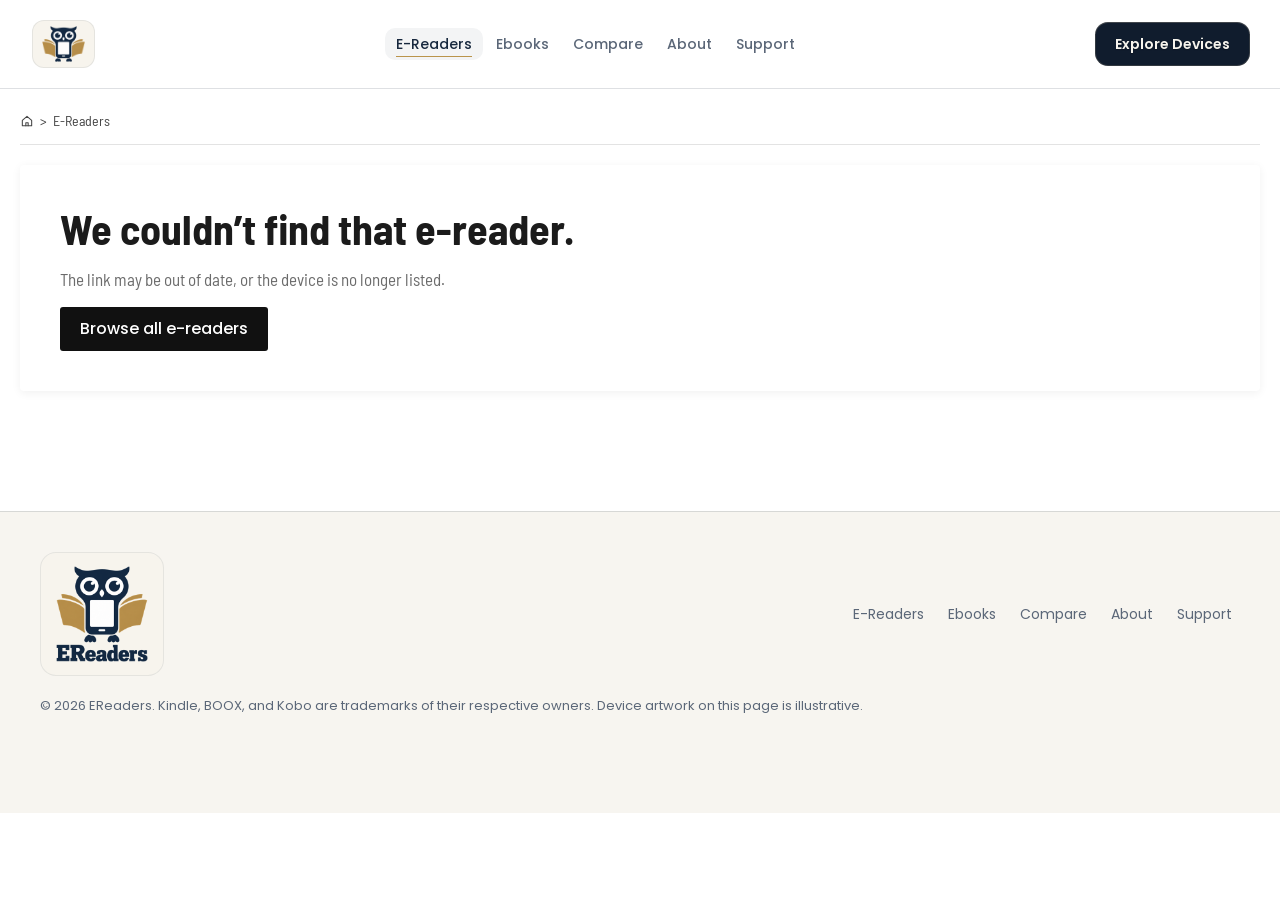
==== commit a777f521: "Fixed homepage menu, tabbed product details, solid buttons - Homepage: fixed top-right menu button r" ====
--- a/product.html
+++ b/product.html
@@ -132,32 +132,21 @@
   .ship-note { margin-top: 14px; font-size: 15px; color: #555; }
 
   /* Tabs */
-  /* Product details — collapsible Description / Specifications */
-  .details { margin-top: 14px; padding: 22px 28px 10px; font-family: var(--sans); color: #000; }
-  .pd-title { font: 700 clamp(26px, 2.6vw, 34px)/1.2 var(--sans); }
-  .pd-sec { margin-top: 18px; border-top: 1px solid #DDD; }
-  .pd-sec + .pd-sec { margin-top: 0; }
-  .pd-sec > summary { display: flex; align-items: center; gap: 14px; padding: 22px 0; cursor: pointer; list-style: none; }
-  .pd-sec > summary::-webkit-details-marker { display: none; }
-  .pd-sec > summary::before { content: ''; flex: none; width: 8px; height: 8px; border-right: 1.8px solid currentColor; border-bottom: 1.8px solid currentColor; rotate: -45deg; transition: rotate 0.2s ease; }
-  .pd-sec[open] > summary::before { rotate: 45deg; translate: 0 -3px; }
-  .pd-sec h3 { font: 700 20px/1.2 var(--sans); }
-  .pd-body { padding: 0 0 28px 24px; }
-  .desc > p { max-width: 900px; font-size: 16px; line-height: 1.6; }
-  .fit-list { display: grid; gap: 10px; margin-top: 16px; padding-left: 20px; list-style: disc; }
-  .fit-list li { font-size: 16px; line-height: 1.6; }
-  .fit-list strong { font-weight: 600; }
+  .details { margin-top: 14px; }
+  .tablist { display: flex; flex-wrap: wrap; gap: 6px; padding: 14px 18px 0; border-bottom: 1px solid var(--line); }
+  .tablist button { height: 44px; padding: 0 20px; border-radius: 4px 4px 0 0; font: 500 17px/1 var(--cond); color: #333; cursor: pointer; }
+  .tablist button:hover { color: var(--red); }
+  .tablist button[aria-selected="true"] { color: #FFF; background: #111; }
+  .tabpanel { padding: 20px 18px 24px; }
   .spec-table { width: 100%; border-collapse: collapse; font-size: 16px; }
-  .spec-table + .spec-table { margin-top: 26px; }
-  .spec-table caption { padding-bottom: 12px; font-weight: 600; text-align: left; }
-  .spec-table th, .spec-table td { width: 50%; padding: 12px 0; text-align: left; vertical-align: top; font-weight: 400; }
-  .spec-table td { color: #555; }
-  .spec-table tr + tr th, .spec-table tr + tr td { border-top: 1px solid #E5E5E5; }
-  .pd-more { margin-top: 26px; }
-  .more-btn { display: inline-flex; align-items: center; gap: 8px; min-height: 44px; margin-top: 10px; font: 400 16px/1 var(--sans); color: #0A6ACF; cursor: pointer; }
-  .more-btn:hover span { text-decoration: underline; }
-  .more-btn svg { width: 16px; height: 16px; transition: rotate 0.2s ease; }
-  .more-btn[aria-expanded="true"] svg { rotate: 180deg; }
+  .spec-table .group th { padding: 10px 12px; font: 600 17px/1.2 var(--cond); color: var(--ink); background: #F1F1F1; text-align: left; }
+  .spec-table th[scope="row"], .spec-table td { padding: 9px 12px; text-align: left; vertical-align: top; border-bottom: 1px solid #EEE; }
+  .spec-table th[scope="row"] { width: 32%; font-weight: 400; color: #555; }
+  .desc h2 { font: 700 22px/1.3 var(--cond); margin-bottom: 10px; }
+  .desc > p { font-size: 17px; color: #333; max-width: 900px; }
+  .fit-list { display: grid; gap: 12px; margin-top: 18px; padding-left: 20px; list-style: disc; }
+  .fit-list li { font-size: 17px; color: #333; }
+  .fit-list strong { font-weight: 600; color: var(--ink); }
 
   .not-found { display: grid; justify-items: start; gap: 14px; margin-top: 20px; padding: 40px; }
   .not-found h1 { font: 700 clamp(30px, 4vw, 42px)/1.1 var(--cond); }
@@ -172,9 +161,10 @@
     .product { grid-template-columns: 1fr; padding: 14px; }
     .product { gap: 24px; }
     .avail { padding-top: 24px; }
-    .details { padding: 16px 14px 6px; }
-    .pd-body { padding-left: 0; }
-    .spec-table th { padding-right: 12px; }
+    .tablist { padding: 10px 10px 0; }
+    .tablist button { padding: 0 14px; font-size: 16px; }
+    .tabpanel { padding: 14px 10px 18px; }
+    .spec-table th[scope="row"] { width: 42%; }
     .buy-bar {
       position: fixed; left: 0; right: 0; bottom: 0; z-index: 300;
       display: grid; grid-template-columns: 1fr 1fr; gap: 10px;
@@ -336,22 +326,18 @@
       (on ? CHECK : PLUS) + '<span>' + (on ? 'In compare list' : 'Compare') + '</span></button>';
   }
 
-  const DOWN = '<svg viewBox="0 0 24 24" fill="none" stroke="currentColor" stroke-width="2" stroke-linecap="round" stroke-linejoin="round" aria-hidden="true"><path d="M12 5v14M6 13l6 6 6-6"/></svg>';
-  const moreBtn = (id) => '<button type="button" class="more-btn" data-more="' + id + '" aria-expanded="false" aria-controls="' + id + '">' + DOWN + '<span>Show more</span></button>';
-
-  /* Key specifications always visible; the other groups sit behind "Show more". */
-  function specHTML() {
-    const storage = p.options && p.options.Storage ? p.options.Storage.map((o) => esc(o.label)).join(' / ') : null;
+  function specRows() {
     const groups = [
-      ['Key specifications', [['Display size (inches)', p.screen ? esc(p.screen) + '"' : null], ['Display type', C.displayLabel(p)], ['Storage capacity', storage], ['Pen support', C.yesNo(p.pen)], ['Page-turn buttons', C.yesNo(p.buttons)]]],
-      ['General', [['Brand', esc(p.brandName)], ['Product model', esc(p.name)], ['Availability', C.statusLabel(p)]]],
-      ['Price', [['List price', C.formatPrice(p) ? C.formatPrice(p) + ' (USD)' : 'Coming soon']]]
+      ['General', [['Brand', esc(p.brandName)], ['Product Model', esc(p.name)], ['Availability', C.statusLabel(p)]]],
+      ['Display', [['Screen Size', p.screen ? esc(p.screen) + '"' : null], ['Display Type', C.displayLabel(p)]]],
+      ['Memory', [['Storage', p.options && p.options.Storage ? p.options.Storage.map((o) => esc(o.label)).join(' / ') : null]]],
+      ['Main Features', [['Pen Support', C.yesNo(p.pen)], ['Page-turn Buttons', C.yesNo(p.buttons)]]],
+      ['Price', [['List Price', C.formatPrice(p) ? C.formatPrice(p) + ' (USD)' : 'Coming soon']]]
     ];
-    const tables = groups.map((g) => [g[0], g[1].filter((r) => r[1])]).filter((g) => g[1].length).map((g) =>
-      '<table class="spec-table"><caption>' + g[0] + '</caption><tbody>' +
+    return groups.map((g) => [g[0], g[1].filter((r) => r[1])]).filter((g) => g[1].length).map((g) =>
+      '<tbody><tr class="group"><th colspan="2" scope="colgroup">' + g[0] + '</th></tr>' +
         g[1].map((r) => '<tr><th scope="row">' + r[0] + '</th><td>' + r[1] + '</td></tr>').join('') +
-      '</tbody></table>');
-    return tables[0] + (tables.length > 1 ? '<div class="pd-more" id="more-spec" hidden>' + tables.slice(1).join('') + '</div>' + moreBtn('more-spec') : '');
+      '</tbody>').join('');
   }
 
   const CLOCK = '<svg viewBox="0 0 24 24" fill="none" stroke="currentColor" stroke-width="2" stroke-linecap="round" stroke-linejoin="round" aria-hidden="true"><circle cx="12" cy="12" r="9"/><path d="M12 7v5l3 2"/></svg>';
@@ -433,16 +419,16 @@
             '</div>' +
           '</article>' +
 
-          '<section class="card-w details" aria-labelledby="pd-title">' +
-            '<h2 class="pd-title" id="pd-title">Product details</h2>' +
-            '<details class="pd-sec" open><summary><h3>Description</h3></summary><div class="pd-body desc">' +
-              '<p>' + esc(p.blurb) + '</p>' +
-              '<div class="pd-more" id="more-desc" hidden><ul class="fit-list">' + fitNotes(p).map((n) => '<li><strong>' + n[0] + '</strong> — ' + esc(n[1]) + '</li>').join('') + '</ul></div>' +
-              moreBtn('more-desc') +
-            '</div></details>' +
-            '<details class="pd-sec" open><summary><h3>Specifications</h3></summary><div class="pd-body">' +
-              specHTML() +
-            '</div></details>' +
+          '<section class="card-w details" aria-label="Product information">' +
+            '<div class="tablist" role="tablist" aria-label="Product information">' +
+              '<button type="button" role="tab" id="tab-spec" aria-controls="panel-spec" aria-selected="true">Specification</button>' +
+              '<button type="button" role="tab" id="tab-desc" aria-controls="panel-desc" aria-selected="false" tabindex="-1">Description</button>' +
+            '</div>' +
+            '<div class="tabpanel" role="tabpanel" id="panel-spec" aria-labelledby="tab-spec" tabindex="0"><table class="spec-table">' + specRows() + '</table></div>' +
+            '<div class="tabpanel desc" role="tabpanel" id="panel-desc" aria-labelledby="tab-desc" tabindex="0" hidden>' +
+              '<h2>' + esc(p.name) + '</h2><p>' + esc(p.blurb) + '</p>' +
+              '<ul class="fit-list">' + fitNotes(p).map((n) => '<li><strong>' + n[0] + '</strong> — ' + esc(n[1]) + '</li>').join('') + '</ul>' +
+            '</div>' +
           '</section>' +
           railHTML('rail-similar', 'Similar Devices', sameCat, 'products.html') +
           railHTML('rail-brand', 'More from ' + esc(p.brandName), sameBrand, brandUrl) +
@@ -459,6 +445,16 @@
     if (focus) $('#actions [data-compare]').focus();
   }
 
+
+  function selectTab(tab, focus) {
+    $$('[role="tab"]', root).forEach((t) => {
+      const on = t === tab;
+      t.setAttribute('aria-selected', String(on));
+      t.tabIndex = on ? 0 : -1;
+      $('#' + t.getAttribute('aria-controls')).hidden = !on;
+    });
+    if (focus) tab.focus();
+  }
 
   if (!p) { renderNotFound(); return; }
 
@@ -530,16 +526,18 @@
       if (opt.dataset.price) $('#big-price').textContent = C.money.format(+opt.dataset.price);
       return;
     }
-    const more = e.target.closest('[data-more]');
-    if (more) {
-      const open = more.getAttribute('aria-expanded') !== 'true';
-      $('#' + more.dataset.more).hidden = !open;
-      more.setAttribute('aria-expanded', String(open));
-      more.querySelector('span').textContent = open ? 'Show less' : 'Show more';
-      return;
-    }
+    const tab = e.target.closest('[role="tab"]');
+    if (tab) { selectTab(tab, false); return; }
     const thumb = e.target.closest('[data-img]');
     if (thumb) { goTo(+thumb.dataset.img); restart(); }
+  });
+  root.addEventListener('keydown', function (e) {
+    const tab = e.target.closest('[role="tab"]');
+    if (!tab || (e.key !== 'ArrowRight' && e.key !== 'ArrowLeft')) return;
+    const tabs = $$('[role="tab"]', root);
+    const next = tabs[(tabs.indexOf(tab) + (e.key === 'ArrowRight' ? 1 : -1) + tabs.length) % tabs.length];
+    e.preventDefault();
+    selectTab(next, true);
   });
   window.addEventListener('storage', function (e) { if (e.key === 'ereaders-compare') updateCompare(false); });
   window.addEventListener('pageshow', function (e) { if (e.persisted) updateCompare(false); });
--- a/site.css
+++ b/site.css
@@ -358,3 +358,6 @@
 .site-footer { background: #F7F5F0; }
 .footer-links a:hover, .footer-links a:focus-visible { color: var(--navy); }
 .footer-note { color: var(--text-muted); }
+
+/* Solid buttons: no gold light bank / highlight gradients */
+.btn-lit::before, .btn-lit::after { display: none; }
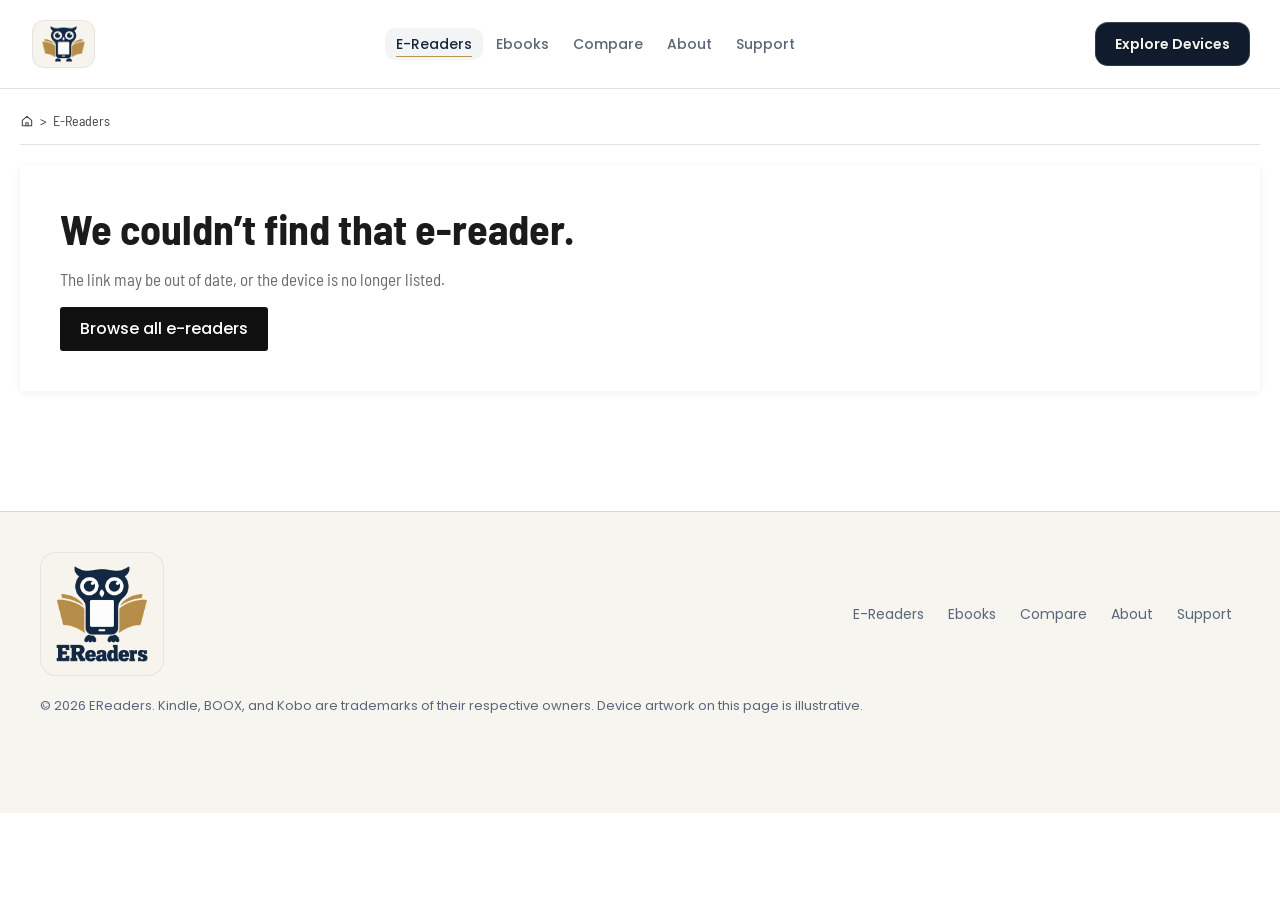
==== commit 655006d5: "Product page redesign, store contact, care plans, catalog carousel - Homepage carousel shows listed " ====
--- a/product.html
+++ b/product.html
@@ -31,105 +31,137 @@
   .crumbs svg { width: 14px; height: 14px; }
   .crumbs [aria-current] { margin-left: 8px; color: #222; }
 
-  .pdp-layout { margin-top: 10px; }
+  .pdp-layout { display: grid; grid-template-columns: 290px minmax(0, 1fr); gap: 14px; align-items: start; margin-top: 10px; }
   .card-w { background: #FFFFFF; border-radius: 4px; box-shadow: var(--soft); }
 
-  /* Product rails — horizontal scrolling rows below the product */
-  .rail { margin-top: 14px; padding: 18px 22px 16px; }
-  .rail > summary { display: flex; align-items: center; gap: 12px; cursor: pointer; list-style: none; }
-  .rail > summary::-webkit-details-marker { display: none; }
-  .rail > summary::before { content: ""; flex: none; width: 8px; height: 8px; border-right: 2px solid currentColor; border-bottom: 2px solid currentColor; rotate: -45deg; transition: rotate 0.2s ease; }
-  .rail[open] > summary::before { rotate: 45deg; translate: 0 -3px; }
-  .rail h2 { font: 700 21px/1.2 var(--sans); color: #000; }
-  .rail-all { margin-left: auto; font: 400 15px/1 var(--sans); color: #0A6ACF; text-decoration: none; }
-  .rail-all:hover { text-decoration: underline; }
-  .rail-wrap { position: relative; margin-top: 18px; }
-  .rail-track { display: grid; grid-auto-flow: column; grid-auto-columns: minmax(200px, calc((100% - 5px) / 5.5)); overflow-x: auto; scroll-snap-type: x mandatory; scrollbar-width: none; }
-  .rail-track::-webkit-scrollbar { display: none; }
-  .rail-card { scroll-snap-align: start; border-left: 1px solid #E3E3E3; }
-  .rail-card:first-child { border-left: 0; }
-  .rail-card a { display: block; height: 100%; padding: 12px 20px 16px; font-family: var(--sans); color: #000; text-decoration: none; }
-  .rail-card a:hover b, .rail-card a:focus-visible b { text-decoration: underline; }
-  .rail-img { position: relative; display: block; aspect-ratio: 1; margin-bottom: 14px; background: #F3F3F5; }
-  .rail-img img { position: absolute; inset: 10%; width: 80%; height: 80%; object-fit: contain; }
-  .rail-tag { display: inline-block; margin-bottom: 10px; padding: 3px 6px; border: 1.5px solid #555; font: 600 12px/1 var(--sans); letter-spacing: 0.08em; text-transform: uppercase; color: #333; }
-  .rail-tag--soon { border-color: #7A3FB8; color: #7A3FB8; }
-  .rail-cat { display: block; font-size: 14px; color: #0A6ACF; }
-  .rail-price { display: block; margin-top: 6px; font: 700 18px/1.2 var(--sans); }
-  .rail-name { display: block; margin-top: 2px; font-size: 17px; line-height: 1.3; }
-  .rail-sub { display: block; margin-top: 4px; overflow: hidden; font-size: 14px; color: #555; white-space: nowrap; text-overflow: ellipsis; }
-  .rail-btn { position: absolute; top: 38%; z-index: 1; width: 40px; height: 40px; display: grid; place-items: center; border-radius: 50%; color: #FFF; background: rgba(60, 60, 60, 0.75); cursor: pointer; transition: opacity 0.2s ease; }
-  .rail-btn:hover { background: rgba(30, 30, 30, 0.9); }
-  .rail-btn[hidden] { display: none; }
-  .rail-btn svg { width: 18px; height: 18px; }
-  .rail-prev { left: 6px; }
-  .rail-next { right: 6px; }
-  .rail-empty { margin-top: 14px; font-size: 15px; color: var(--muted); }
-
-  /* Product box — retail header: big image left, price-led buy panel right */
-  .product { display: grid; grid-template-columns: minmax(0, 1.25fr) minmax(0, 1fr); gap: 40px; padding: 28px 28px 32px; font-family: var(--sans); }
+  /* Sidebar — Similar Devices / More from brand */
+  .side { padding: 14px 12px; font-family: var(--sans); }
+  .side-sec + .side-sec { margin-top: 10px; padding-top: 10px; border-top: 1px solid var(--line); }
+  .side-sec > summary { display: flex; align-items: center; gap: 10px; padding: 4px 4px 6px; cursor: pointer; list-style: none; }
+  .side-sec > summary::-webkit-details-marker { display: none; }
+  .side-sec > summary::before { content: ""; flex: none; width: 7px; height: 7px; border-right: 2px solid currentColor; border-bottom: 2px solid currentColor; rotate: -45deg; transition: rotate 0.2s ease; }
+  .side-sec[open] > summary::before { rotate: 45deg; translate: 0 -3px; }
+  .side-sec h2 { font: 700 18px/1.2 var(--sans); color: #000; }
+  .side-list { display: grid; margin-top: 6px; }
+  .side-card + .side-card { border-top: 1px solid #EEE; }
+  .side-card a { display: grid; grid-template-columns: 76px 1fr; gap: 12px; align-items: center; padding: 10px 4px; color: #000; text-decoration: none; }
+  .side-card a:hover b, .side-card a:focus-visible b { text-decoration: underline; }
+  .side-img { position: relative; display: block; aspect-ratio: 1; background: #F3F3F5; }
+  .side-img img { position: absolute; inset: 10%; width: 80%; height: 80%; object-fit: contain; }
+  .side-cat { display: block; font-size: 12px; color: #0A6ACF; }
+  .side-price { display: block; margin-top: 2px; font: 700 15px/1.2 var(--sans); }
+  .side-name { display: block; margin-top: 1px; font-size: 14px; line-height: 1.3; }
+  .side-soon { display: inline-block; margin-top: 4px; font-size: 11px; font-weight: 600; letter-spacing: 0.06em; text-transform: uppercase; color: #7A3FB8; }
+  .side-all { display: inline-block; margin: 6px 4px 2px; font-size: 14px; color: #0A6ACF; text-decoration: none; }
+  .side-all:hover { text-decoration: underline; }
+  .side-empty { padding: 8px 4px; font-size: 14px; color: var(--muted); }
+
+  /* Product box — gallery left, buy panel right */
+  .product { display: grid; grid-template-columns: minmax(0, 0.9fr) minmax(0, 1.1fr); gap: 36px; padding: 26px 28px 32px; }
   .gallery { position: relative; min-width: 0; }
-  .g-main { position: relative; aspect-ratio: 5 / 4; overflow: hidden; }
+  .g-status { display: block; font: 400 18px/1 var(--cond); letter-spacing: 0.18em; text-transform: uppercase; color: #222; }
+  .g-status--soon { color: #7A3FB8; }
+  .g-main { position: relative; aspect-ratio: 1; margin-top: 10px; overflow: hidden; }
   .g-track { display: flex; height: 100%; transition: translate 0.6s cubic-bezier(0.4, 0, 0.2, 1); }
   .g-slide { position: relative; flex: 0 0 100%; }
-  .g-slide img { position: absolute; left: 6%; top: 4%; width: 88%; height: 92%; object-fit: contain; }
-  .dots { display: flex; justify-content: center; gap: 4px; margin-top: 18px; }
-  .dots button { width: 18px; height: 18px; display: grid; place-items: center; cursor: pointer; }
-  .dots button::before { content: ""; width: 10px; height: 10px; border-radius: 50%; box-shadow: inset 0 0 0 1.5px #555; transition: background-color 0.2s ease; }
-  .dots button[aria-current="true"]::before { background: #555; }
-  .g-count { display: block; margin-top: 8px; text-align: center; font-size: 15px; color: #0A6ACF; }
-  .g-note { margin-top: 10px; font-size: 12px; line-height: 1.45; color: var(--muted); text-align: center; }
+  .g-slide img { position: absolute; left: 10%; top: 8%; width: 80%; height: 84%; object-fit: contain; }
+  .thumbs { position: relative; display: grid; grid-template-columns: repeat(4, 1fr); gap: 14px; margin-top: 16px; }
+  .thumbs button { position: relative; aspect-ratio: 1; border: 1.5px solid #CFCFCF; border-radius: 3px; background: #FFF; cursor: pointer; transition: border-color 0.2s ease; }
+  .thumbs button:hover { border-color: #888; }
+  .thumbs button[aria-current="true"] { border-color: #222; }
+  .thumbs img { position: absolute; inset: 12%; width: 76%; height: 76%; object-fit: contain; }
+  .dots { display: flex; justify-content: center; gap: 6px; margin-top: 16px; }
+  .dots button { width: 24px; height: 18px; display: grid; place-items: center; cursor: pointer; }
+  .dots button::before { content: ""; width: 16px; height: 6px; border-radius: 3px; background: #555; transition: background-color 0.2s ease; }
+  .dots button[aria-current="true"]::before { background: var(--red); }
+  .g-note { margin-top: 18px; font-size: 13px; line-height: 1.5; color: #333; text-align: center; }
   @media (prefers-reduced-motion: reduce) { .g-track { transition: none; } }
-
-  .info { display: flex; flex-direction: column; min-width: 0; color: #000; }
-  .tag { align-self: flex-start; padding: 3px 7px; border: 1.5px solid #555; font: 600 13px/1 var(--sans); letter-spacing: 0.08em; text-transform: uppercase; color: #333; }
-  .tag--soon { border-color: #7A3FB8; color: #7A3FB8; }
-  .big-price { margin-top: 10px; font: 700 clamp(26px, 2.6vw, 32px)/1.1 var(--sans); letter-spacing: -0.01em; }
-  .big-price--tbc { font-size: 22px; }
-  .info h1 { font: 400 clamp(24px, 2.6vw, 32px)/1.2 var(--sans); letter-spacing: -0.01em; }
-  .info h1 b { font-weight: 700; }
-  .sub { margin-top: 10px; font-size: 15px; color: #111; }
-  .price-note { margin-top: 14px; font-size: 15px; color: #555; }
-  .meta { display: grid; grid-template-columns: 1fr 1fr; margin-top: 30px; }
-  .meta > div { padding-right: 20px; }
-  .meta > div + div { padding-left: 24px; border-left: 1px solid #DDD; }
-  .meta small { display: block; font-size: 13px; color: #555; }
-  .meta span, .meta a { display: block; margin-top: 4px; font-size: 15px; color: #111; }
-  .meta a { color: #0A6ACF; text-decoration: none; }
-  .meta a:hover { text-decoration: underline; }
-  /* Option cards (versions / colour / storage) */
-  .opts { margin-top: 28px; }
-  .opts + .opts { margin-top: 22px; }
-  .opts h2 { display: flex; align-items: center; gap: 10px; font: 600 16px/1.2 var(--sans); }
-  .opts h2 span { display: grid; place-items: center; min-width: 22px; height: 22px; padding: 0 6px; border-radius: 999px; font: 500 13px/1 var(--sans); background: #EDEDED; }
-  .opt-grid { display: grid; grid-template-columns: repeat(auto-fill, minmax(128px, 1fr)); gap: 10px; margin-top: 12px; }
-  .opt-card { display: flex; flex-direction: column; min-height: 72px; border: 1px solid #DDD; border-radius: 3px; background: #FFF; color: #111; text-align: left; text-decoration: none; overflow: hidden; cursor: pointer; transition: border-color 0.2s ease; }
-  .opt-card:hover { border-color: #999; }
-  .opt-card[aria-current="page"], .opt-card[aria-pressed="true"] { border: 2px solid #333; }
-  .opt-img { position: relative; display: block; height: 110px; background: #F4F4F4; }
-  .opt-img img { position: absolute; left: 10%; top: 8%; width: 80%; height: 84%; object-fit: contain; }
-  .opt-body { display: flex; flex-direction: column; gap: 6px; padding: 12px 14px 14px; }
-  .opt-top { display: flex; align-items: flex-start; justify-content: space-between; gap: 8px; font-size: 15px; line-height: 1.3; }
-  .opt-top svg { flex: none; width: 14px; height: 14px; margin-top: 2px; color: #7A3FB8; }
-  .opt-price { font-size: 14px; color: #555; }
-  .avail { display: grid; grid-template-columns: 20px 1fr; gap: 4px; margin-top: auto; padding-top: 40px; font-size: 15px; line-height: 1.6; color: #1F7A3F; }
-  .avail--soon { color: #7A3FB8; }
-  .avail svg { width: 15px; height: 15px; margin-top: 4px; }
-
-  .actions { display: grid; grid-template-columns: 1fr 1fr; gap: 10px; margin-top: 14px; }
-  .btn-cart, .btn-grey { display: inline-flex; align-items: center; justify-content: center; gap: 10px; height: 44px; padding: 0 12px; border-radius: 3px; font: 500 15px/1 var(--sans); white-space: nowrap; text-decoration: none; cursor: pointer; transition: background-color 0.2s ease, color 0.2s ease; }
-  .btn-cart { grid-column: 1 / -1; color: #111; background: #FFF; box-shadow: inset 0 0 0 1px #CCC; }
-  .btn-cart:hover { background: #F5F5F5; }
-  .btn-grey { color: #111; background: #EAEAEA; box-shadow: inset 0 0 0 1px #D2D2D2; }
-  .btn-grey:hover { background: #DFDFDF; }
-  .btn-grey[aria-pressed="true"] { background: #DDEBFB; box-shadow: inset 0 0 0 1px #9CC2EE; }
-  .btn-grey:disabled { opacity: 0.45; cursor: not-allowed; }
-  .btn-cart svg, .btn-grey svg { width: 18px; height: 18px; flex: none; }
+  /* Colours match the site footer: cream panel, navy text, slate secondary */
+  .order-from { margin-top: 26px; padding: 14px 14px 16px; border-radius: 14px; background: #F7F5F0; box-shadow: inset 0 0 0 1px rgba(23, 40, 62, 0.1); font-family: var(--sans); }
+  .order-from h2 { font: 600 18px/1.2 var(--sans); color: #17283E; }
+  .order-grid { display: grid; grid-template-columns: repeat(auto-fit, minmax(110px, 1fr)); gap: 8px; margin-top: 10px; }
+  .order-card { display: grid; justify-items: center; align-content: center; gap: 8px; min-height: 84px; padding: 14px 8px; border-radius: 14px; background: #FFFFFF; box-shadow: inset 0 0 0 1px rgba(23, 40, 62, 0.12); color: #5B6778; font-size: 14px; text-align: center; text-decoration: none; transition: color 0.2s ease, box-shadow 0.2s ease; }
+  .order-card:hover, .order-card:focus-visible { color: #17283E; box-shadow: inset 0 0 0 1.5px #17283E; }
+  .order-card svg { width: 24px; height: 24px; color: #17283E; }
+  .order-card--off { opacity: 0.55; cursor: not-allowed; }
+  .order-card--off:hover { color: #5B6778; box-shadow: inset 0 0 0 1px rgba(23, 40, 62, 0.12); }
+
+  .info { min-width: 0; color: #111; font-family: var(--cond); }
+  .info h1 { font: 400 clamp(30px, 3.2vw, 42px)/1.15 var(--cond); color: #111; }
+  .chips-row { display: flex; flex-wrap: wrap; gap: 14px; margin-top: 18px; }
+  .chip { display: inline-flex; align-items: center; min-height: 44px; padding: 0 16px; border: 1px solid #CFCFCF; border-radius: 4px; font-size: 18px; color: #222; }
+  .chip a { margin-left: 4px; color: #1D5C99; }
+  .chip--status { color: #1D5C99; }
+  .chip--soon { color: #7A3FB8; }
+  .features { margin-top: 26px; }
+  .features h2 { font: 600 24px/1.2 var(--cond); }
+  .features ul { display: grid; gap: 6px; margin-top: 12px; padding-left: 30px; list-style: disc; }
+  .features li { font-size: 20px; line-height: 1.4; }
+
+  /* Option panel (versions / storage) */
+  .opt-panel { margin-top: 26px; padding: 18px 18px 20px; border: 1px solid #DDD; border-radius: 6px; }
+  .opts + .opts { margin-top: 18px; }
+  .opts h2 { font: 400 19px/1.2 var(--cond); letter-spacing: 0.04em; text-transform: uppercase; }
+  .opts h2 span { color: var(--red); }
+  .opt-row { display: flex; flex-wrap: wrap; gap: 14px; margin-top: 12px; }
+  .opt-swatch { display: grid; justify-items: center; gap: 6px; width: 76px; color: #333; text-align: center; text-decoration: none; font-size: 14px; line-height: 1.2; }
+  .opt-swatch .sw { position: relative; width: 62px; height: 62px; border-radius: 50%; border: 1.5px solid #D5D5D5; background: #FFF; overflow: hidden; transition: border-color 0.2s ease; }
+  .opt-swatch .sw img { position: absolute; inset: 14%; width: 72%; height: 72%; object-fit: contain; }
+  .opt-swatch:hover .sw { border-color: #888; }
+  .opt-swatch[aria-current="page"] .sw, .opt-swatch[aria-pressed="true"] .sw { border: 3px solid #111; }
+  .opt-pill { display: inline-flex; align-items: center; min-height: 44px; padding: 0 18px; border: 1.5px solid #D5D5D5; border-radius: 999px; font: 400 18px/1 var(--cond); color: #222; cursor: pointer; }
+  .opt-pill:hover { border-color: #888; }
+  .opt-pill[aria-pressed="true"] { border: 2px solid #111; }
+
+  /* Price boxes */
+  .price-boxes { display: grid; grid-template-columns: 1fr 1fr; gap: 16px; margin-top: 24px; }
+  .price-box { padding: 20px 22px; border-radius: 6px; box-shadow: 0 0 0 1px #E6E6E6, 0 4px 14px rgba(0, 0, 0, 0.06); }
+  .price-box h2 { font: 600 20px/1.2 var(--cond); text-transform: uppercase; }
+  .price-box .val { margin-top: 12px; font: 700 26px/1.1 var(--cond); color: #111; }
+  .price-box .val--tbc { font-size: 22px; }
+  .price-box .val--ok { font-size: 21px; color: #1F7A3F; }
+  .price-box .val--soon { font-size: 21px; color: #7A3FB8; }
+  .price-box p:not(.val) { margin-top: 12px; font-size: 17px; letter-spacing: 0.02em; text-transform: uppercase; color: #1D5C99; }
+
+  /* Actions */
+  .actions { display: flex; flex-wrap: wrap; gap: 14px; margin-top: 30px; }
+  .btn-buy, .btn-outline { display: inline-flex; align-items: center; justify-content: center; min-width: 146px; height: 58px; padding: 0 22px; border-radius: 4px; font: 400 22px/1 var(--cond); text-transform: uppercase; text-decoration: none; cursor: pointer; }
+  .btn-buy { color: #FFF; background: #000; }
+  .btn-buy:hover { background: #2A2A2A; }
+  .btn-outline { color: #111; background: #FFF; box-shadow: 0 0 0 1px #E3E3E3, 0 4px 12px rgba(0, 0, 0, 0.06); }
+  .btn-outline:hover { background: #F6F6F6; }
+  .icon-btn { width: 58px; height: 58px; display: grid; place-items: center; border-radius: 4px; background: #FFF; color: var(--red); box-shadow: 0 0 0 1px #E3E3E3, 0 4px 12px rgba(0, 0, 0, 0.06); cursor: pointer; }
+  .icon-btn:hover { background: #F6F6F6; }
+  .icon-btn svg { width: 26px; height: 26px; }
+  .icon-btn[aria-pressed="true"] { box-shadow: 0 0 0 2px var(--red); }
+  .icon-btn:disabled { opacity: 0.45; cursor: not-allowed; }
   .btn-black { display: inline-flex; align-items: center; justify-content: center; height: 44px; padding: 0 20px; border-radius: 3px; font: 500 16px/1 var(--sans); color: #FFF; background: #111; text-decoration: none; }
-  .compare-status { margin-top: 10px; font-size: 14px; color: var(--muted); }
+  /* Care plans (optional add-ons) */
+  .care { margin-top: 22px; padding: 6px 12px 12px; border-radius: 14px; background: #17283E; font-family: var(--sans); }
+  .care > summary { display: flex; align-items: center; gap: 10px; min-height: 48px; padding: 0 6px; color: #FFF; cursor: pointer; list-style: none; }
+  .care > summary::-webkit-details-marker { display: none; }
+  .care > summary svg { width: 20px; height: 20px; flex: none; color: #E6CEA0; }
+  .care > summary h2 { font: 600 17px/1.2 var(--sans); }
+  .care > summary::after { content: ""; flex: none; width: 8px; height: 8px; margin-left: auto; border-left: 2px solid #CFD6E0; border-top: 2px solid #CFD6E0; rotate: 225deg; translate: 0 -3px; transition: rotate 0.2s ease, translate 0.2s ease; }
+  .care[open] > summary::after { rotate: 45deg; translate: 0 2px; }
+  .care-list { display: grid; gap: 8px; margin-top: 4px; }
+  .care-item { display: grid; grid-template-columns: 22px 44px 1fr auto; gap: 12px; align-items: start; padding: 12px 14px; border-radius: 12px; background: #FFF; cursor: pointer; transition: box-shadow 0.2s ease; }
+  .care-item:hover { box-shadow: inset 0 0 0 1.5px #BA944B; }
+  .care-item:has(input:checked) { box-shadow: inset 0 0 0 2px #BA944B; }
+  .care-item input { width: 18px; height: 18px; margin-top: 3px; accent-color: #17283E; cursor: pointer; }
+  .care-icon { display: grid; place-items: center; width: 44px; height: 44px; border-radius: 10px; background: #7A5A22; color: #F7F4ED; }
+  .care-icon svg { width: 24px; height: 24px; }
+  .care-text { min-width: 0; font-size: 14px; line-height: 1.45; color: #5B6778; }
+  .care-text b { font-weight: 600; color: #17283E; }
+  .care-badge { display: inline-block; margin-top: 6px; padding: 3px 9px; border-radius: 999px; font-size: 11px; font-weight: 500; color: #1F7A3F; background: #E8F7EE; box-shadow: inset 0 0 0 1px #BFE8CF; }
+  .care-price { font-weight: 700; font-size: 15px; color: #17283E; white-space: nowrap; }
+  .care-total { margin: 10px 6px 0; font-size: 14px; color: #E6CEA0; }
+  .care-total:empty { display: none; }
+  .care-note { margin: 8px 6px 0; font-size: 12px; color: #AEB8C6; }
+  .compare-status { margin-top: 12px; font-size: 16px; color: var(--muted); }
   .compare-status:empty { display: none; }
   .compare-status a { color: #0A6ACF; }
-  .ship-note { margin-top: 14px; font-size: 15px; color: #555; }
+  .ship-note { margin-top: 12px; font-size: 16px; color: #555; }
 
   /* Tabs */
   .details { margin-top: 14px; }
@@ -148,19 +180,45 @@
   .fit-list li { font-size: 17px; color: #333; }
   .fit-list strong { font-weight: 600; color: var(--ink); }
 
+  /* Product photos */
+  .photos { margin-top: 14px; padding: 18px; }
+  .photo-grid { display: grid; grid-template-columns: 1fr 1fr; gap: 14px; }
+  .photo { position: relative; margin: 0; aspect-ratio: 4 / 3; overflow: hidden; border-radius: 6px; background: #F3F3F5; }
+  .photo--wide { grid-column: 1 / -1; aspect-ratio: 16 / 7; }
+  .photo img { width: 100%; height: 100%; object-fit: cover; }
+  .photo--empty { background: #F7F5F0; box-shadow: inset 0 0 0 1.5px rgba(23, 40, 62, 0.12); }
+  .photo--empty span { position: absolute; inset: 0; margin: auto; width: 44px; height: 44px; opacity: 0.25;
+    background: no-repeat center / contain url("data:image/svg+xml,%3Csvg xmlns='http://www.w3.org/2000/svg' viewBox='0 0 24 24' fill='none' stroke='%2317283E' stroke-width='1.5' stroke-linejoin='round'%3E%3Crect x='3' y='5' width='18' height='14' rx='2'/%3E%3Ccircle cx='9' cy='10' r='1.8'/%3E%3Cpath d='M4 17l5-4.5 4 3.5 3-2.5 4 3.5'/%3E%3C/svg%3E"); }
+  @media (max-width: 760px) { .photos { padding: 12px; } .photo-grid { grid-template-columns: 1fr; } .photo--wide { aspect-ratio: 4 / 3; } }
+
   .not-found { display: grid; justify-items: start; gap: 14px; margin-top: 20px; padding: 40px; }
   .not-found h1 { font: 700 clamp(30px, 4vw, 42px)/1.1 var(--cond); }
   .not-found p { font-size: 17px; color: var(--muted); max-width: 520px; }
 
   .buy-bar { display: none; }
 
+  /* Desktop: the buy panel scrolls on its own while the cursor is over it */
+  @media (min-width: 1101px) {
+    .product { align-items: start; }
+    .info { max-height: calc(100vh - 130px); max-height: calc(100dvh - 130px); overflow-y: auto; overscroll-behavior: contain; padding-right: 10px; scrollbar-width: thin; scrollbar-color: #C9C9C9 transparent; }
+    .actions { flex-wrap: nowrap; padding: 0 2px 16px 2px; }
+    .icon-btn { flex: none; }
+    .btn-buy, .btn-outline { flex: 1 1 0; min-width: 0; padding: 0 12px; font-size: 20px; }
+  }
+  @media (max-width: 1100px) {
+    .product { grid-template-columns: 1fr; }
+  }
   @media (max-width: 1000px) {
-    .rail-track { grid-auto-columns: minmax(180px, calc((100% - 3px) / 3.4)); }
+    .pdp-layout { grid-template-columns: 1fr; }
+    .pdp-main { order: -1; }
   }
   @media (max-width: 760px) {
     .product { grid-template-columns: 1fr; padding: 14px; }
     .product { gap: 24px; }
-    .avail { padding-top: 24px; }
+    .price-boxes { grid-template-columns: 1fr; }
+    .chip { font-size: 16px; }
+    .features li { font-size: 18px; }
+    .btn-buy, .btn-outline { flex: 1; }
     .tablist { padding: 10px 10px 0; }
     .tablist button { padding: 0 14px; font-size: 16px; }
     .tabpanel { padding: 14px 10px 18px; }
@@ -287,26 +345,67 @@
 
   /* "Same Category" = same device type (pen tablets vs readers) from other brands. */
   const category = (x) => (x.form === 'pen' ? 'pen' : 'reader');
-  const ARROW = (d) => '<svg viewBox="0 0 24 24" fill="none" stroke="currentColor" stroke-width="2.4" stroke-linecap="round" stroke-linejoin="round" aria-hidden="true"><path d="' + (d < 0 ? 'M15 6l-6 6 6 6' : 'M9 6l6 6-6 6') + '"/></svg>';
-  function railHTML(id, title, list, allUrl) {
-    const cards = list.map((x) => {
-      const soon = x.status === 'coming-soon';
-      const rest = x.name.replace(x.brandName, '').trim();
-      return '<li class="rail-card"><a href="' + x.url + '">' +
-        '<span class="rail-img"><img src="' + ((x.images && x.images[0]) || x.image) + '" alt=""></span>' +
-        (soon ? '<span class="rail-tag rail-tag--soon">Coming soon</span>' : '') +
-        '<span class="rail-cat">' + (category(x) === 'pen' ? 'E-ink tablets' : 'E-readers') + '</span>' +
-        '<span class="rail-price">' + (C.formatPrice(x) || 'Price coming soon') + '</span>' +
-        '<span class="rail-name"><b>' + esc(x.brandName) + '</b>' + (rest ? ' ' + esc(rest) : '') + '</span>' +
-        '<span class="rail-sub">' + C.specChips(x).map(esc).join(', ') + '</span></a></li>';
-    }).join('');
-    return '<details class="card-w rail" open aria-labelledby="' + id + '"><summary><h2 id="' + id + '">' + title + '</h2>' +
-      '<a class="rail-all" href="' + allUrl + '">Show all &rarr;</a></summary>' +
+  /* "Also order from" — store contact buttons from catalog.js CONTACT; empty values are hidden. */
+  const WA = '<svg viewBox="0 0 24 24" aria-hidden="true"><path fill="currentColor" d="M12 2.2A9.8 9.8 0 0 0 3.6 17l-1.4 4.8 5-1.3A9.8 9.8 0 1 0 12 2.2z"/><path fill="#FFF" d="M16.9 14.3c-.3-.1-1.6-.8-1.8-.9-.3-.1-.4-.1-.6.1l-.8 1c-.2.2-.3.2-.6.1a6.6 6.6 0 0 1-3.3-2.9c-.2-.4.2-.4.7-1.3.1-.2 0-.3 0-.4l-.8-2c-.2-.5-.4-.4-.6-.4h-.5a1 1 0 0 0-.7.3 3 3 0 0 0-.9 2.2 5.2 5.2 0 0 0 1.1 2.7 11.8 11.8 0 0 0 4.5 4c1.7.7 2.3.8 3.2.6a2.7 2.7 0 0 0 1.8-1.3 2.2 2.2 0 0 0 .1-1.3c0-.1-.2-.2-.5-.3z"/></svg>';
+  const PHONE = '<svg viewBox="0 0 24 24" aria-hidden="true"><path fill="currentColor" d="M6.6 10.8a15.1 15.1 0 0 0 6.6 6.6l2.2-2.2a1 1 0 0 1 1-.25 11.4 11.4 0 0 0 3.6.57 1 1 0 0 1 1 1V20a1 1 0 0 1-1 1A17 17 0 0 1 3 4a1 1 0 0 1 1-1h3.5a1 1 0 0 1 1 1c0 1.25.2 2.45.57 3.57a1 1 0 0 1-.25 1z"/></svg>';
+  const PIN = '<svg viewBox="0 0 24 24" aria-hidden="true"><path fill="currentColor" d="M12 2a7 7 0 0 0-7 7c0 5.2 7 13 7 13s7-7.8 7-13a7 7 0 0 0-7-7z"/><circle cx="12" cy="9" r="2.6" fill="#FFF"/></svg>';
+  function contactHTML() {
+    const k = C.CONTACT || {};
+    const waLink = (extra) => 'https://wa.me/' + String(k.whatsapp).replace(/\D/g, '') + '?text=' + encodeURIComponent('Hi, I’m interested in the ' + p.name + ' (' + location.href + ')' + extra);
+    /* Always shown; a button without its contact detail yet renders greyed out and inactive. */
+    const items = [
+      [k.whatsapp && waLink(''), WA, 'WhatsApp Us', true],
+      [k.phone && 'tel:' + String(k.phone).replace(/[^+\d]/g, ''), PHONE, 'Call Us', false],
+      [k.maps, PIN, 'Find Our Store', true]
+    ];
+    return '<section class="order-from" aria-labelledby="order-title"><h2 id="order-title">Also Order From</h2><div class="order-grid">' +
+      items.map((x) => x[0]
+        ? '<a class="order-card" href="' + esc(x[0]) + '"' + (x[1] === WA ? ' data-wa' : '') + (x[3] ? ' target="_blank" rel="noopener noreferrer"' : '') + '>' + x[1] + '<span>' + x[2] + '</span>' +
+          (x[3] ? '<span class="visually-hidden"> (opens in a new tab)</span>' : '') + '</a>'
+        : '<span class="order-card order-card--off" aria-disabled="true" title="Contact details coming soon">' + x[1] + '<span>' + x[2] + '</span><span class="visually-hidden"> (coming soon)</span></span>').join('') +
+      '</div></section>';
+  }
+
+  /* Care plans: optional add-ons from catalog.js CARE_PLANS. Choices are added to the WhatsApp message. */
+  const SHIELD = '<svg viewBox="0 0 24 24" fill="none" stroke="currentColor" stroke-width="1.8" stroke-linejoin="round" aria-hidden="true"><path d="M12 3l7 3v5c0 4.6-3 8.4-7 10-4-1.6-7-5.4-7-10V6z"/></svg>';
+  const CARE_ICON = '<svg viewBox="0 0 24 24" fill="none" stroke="currentColor" stroke-width="1.7" stroke-linecap="round" stroke-linejoin="round" aria-hidden="true"><rect x="4" y="5" width="12" height="15" rx="2"/><path d="M8 10h4M8 14h3M18 3v4M16 5h4"/></svg>';
+  const carePrice = (c) => typeof c.price === 'number' ? c.price : (typeof p.price === 'number' && c.rate ? Math.round(p.price * c.rate) - 0.01 : null);
+  function careHTML() {
+    const plans = (C.CARE_PLANS || []).filter((c) => carePrice(c) !== null);
+    if (!plans.length || p.status === 'coming-soon') return '';
+    return '<details class="care" open><summary>' + SHIELD + '<h2>EReaders Care (Recommended)</h2></summary><div class="care-list">' +
+      plans.map((c) => '<label class="care-item"><input type="checkbox" data-care="' + esc(c.id) + '" data-price="' + carePrice(c) + '" data-name="' + esc(c.name) + '">' +
+        '<span class="care-icon">' + CARE_ICON + '</span>' +
+        '<span class="care-text"><b>' + esc(c.name) + '</b>: ' + esc(c.detail) + '<br><span class="care-badge">' + c.years + ' Year Coverage</span></span>' +
+        '<span class="care-price">' + C.money.format(carePrice(c)) + '</span></label>').join('') +
+      '</div><p class="care-total" id="care-total" aria-live="polite"></p>' +
+      '<p class="care-note">Optional. Selected plans are added to your WhatsApp order message.</p></details>';
+  }
+
+  /* Product photos below the specifications (catalog.js "photos"). Empty frames hold the layout until photos are added. */
+  function photosHTML() {
+    const list = Array.isArray(p.photos) ? p.photos : [];
+    const slots = list.length ? list : [null, null, null];
+    return '<section class="card-w photos" aria-label="' + esc(p.name) + ' photos"><div class="photo-grid">' +
+      slots.map((src, i) => '<figure class="photo' + (i === 0 ? ' photo--wide' : '') + (src ? '' : ' photo--empty') + '">' +
+        (src ? '<img src="' + esc(src) + '" alt="' + esc(p.name) + ' photo ' + (i + 1) + '" loading="lazy">' : '<span aria-hidden="true"></span>') + '</figure>').join('') +
+      '</div></section>';
+  }
+
+  function sideHTML(title, list, allUrl, allLabel) {
+    return '<details class="side-sec" open><summary><h2>' + title + '</h2></summary>' +
       (list.length
-        ? '<div class="rail-wrap"><button type="button" class="rail-btn rail-prev" data-rail="-1" aria-label="Scroll back" hidden>' + ARROW(-1) + '</button>' +
-          '<ul class="rail-track">' + cards + '</ul>' +
-          '<button type="button" class="rail-btn rail-next" data-rail="1" aria-label="Scroll forward">' + ARROW(1) + '</button></div>'
-        : '<p class="rail-empty">No other devices listed yet.</p>') +
+        ? '<ul class="side-list">' + list.map((x) => {
+            const rest = x.name.replace(x.brandName, '').trim();
+            return '<li class="side-card"><a href="' + x.url + '">' +
+              '<span class="side-img"><img src="' + ((x.images && x.images[0]) || x.image) + '" alt=""></span>' +
+              '<span><span class="side-cat">' + (category(x) === 'pen' ? 'E-ink tablets' : 'E-readers') + '</span>' +
+              '<span class="side-price">' + (C.formatPrice(x) || 'Price coming soon') + '</span>' +
+              '<span class="side-name"><b>' + esc(x.brandName) + '</b>' + (rest ? ' ' + esc(rest) : '') + '</span>' +
+              (x.status === 'coming-soon' ? '<span class="side-soon">Coming soon</span>' : '') + '</span></a></li>';
+          }).join('') + '</ul>' +
+          '<a class="side-all" href="' + allUrl + '">' + allLabel + ' &rarr;</a>'
+        : '<p class="side-empty">No other devices listed yet.</p>') +
       '</details>';
   }
 
@@ -318,12 +417,25 @@
     return '';
   }
 
+  const BARS = '<svg viewBox="0 0 24 24" fill="none" stroke="currentColor" stroke-width="1.8" stroke-linejoin="round" aria-hidden="true"><path d="M4 20h16"/><rect x="5.5" y="12" width="3" height="6"/><rect x="10.5" y="6" width="3" height="12"/><rect x="15.5" y="9" width="3" height="9"/></svg>';
+  const HEART = '<svg viewBox="0 0 24 24" aria-hidden="true"><path fill="currentColor" d="M12 20.5s-7.5-4.6-7.5-10.3A4.3 4.3 0 0 1 12 7.4a4.3 4.3 0 0 1 7.5 2.8c0 5.7-7.5 10.3-7.5 10.3z"/></svg>';
+  const HEART_O = '<svg viewBox="0 0 24 24" aria-hidden="true"><path fill="none" stroke="currentColor" stroke-width="1.8" stroke-linejoin="round" d="M12 20.5s-7.5-4.6-7.5-10.3A4.3 4.3 0 0 1 12 7.4a4.3 4.3 0 0 1 7.5 2.8c0 5.7-7.5 10.3-7.5 10.3z"/></svg>';
+
   function compareBtnHTML(compare) {
     const on = compare.includes(p.id);
     const full = !on && compare.length >= C.MAX_COMPARE;
-    return '<button class="btn-grey" type="button" data-compare aria-pressed="' + on + '"' +
-      (full ? ' disabled title="You can compare up to ' + C.MAX_COMPARE + ' devices"' : '') + '>' +
-      (on ? CHECK : PLUS) + '<span>' + (on ? 'In compare list' : 'Compare') + '</span></button>';
+    return '<button class="icon-btn" type="button" data-compare aria-pressed="' + on + '" aria-label="' + (on ? 'Remove from compare' : 'Add to compare') + '"' +
+      (full ? ' disabled title="You can compare up to ' + C.MAX_COMPARE + ' devices"' : ' title="Compare"') + '>' + BARS + '</button>';
+  }
+
+  /* Saved list (heart) — kept in this browser only. */
+  const SAVED_KEY = 'ereaders-saved';
+  function loadSaved() {
+    try { const v = JSON.parse(localStorage.getItem(SAVED_KEY) || '[]'); return Array.isArray(v) ? v : []; } catch (e) { return []; }
+  }
+  function saveBtnHTML() {
+    const on = loadSaved().includes(p.id);
+    return '<button class="icon-btn" type="button" data-save aria-pressed="' + on + '" aria-label="' + (on ? 'Remove from saved' : 'Save for later') + '" title="Save">' + (on ? HEART : HEART_O) + '</button>';
   }
 
   function specRows() {
@@ -347,24 +459,21 @@
     let html = '';
     const family = p.family ? C.PRODUCTS.filter((x) => x.family === p.family) : [];
     if (family.length > 1) {
-      html += '<section class="opts" aria-labelledby="opt-version"><h2 id="opt-version">Version <span>' + family.length + '</span></h2><div class="opt-grid">' +
-        family.map((x) => '<a class="opt-card" href="' + x.url + '"' + (x.id === p.id ? ' aria-current="page"' : '') + '>' +
-          '<span class="opt-img"><img src="' + ((x.images && x.images[0]) || x.image) + '" alt=""></span>' +
-          '<span class="opt-body"><span class="opt-top">' + esc(x.variant || x.name) + (x.status === 'coming-soon' ? CLOCK : '') + '</span>' +
-          '<span class="opt-price">' + (C.formatPrice(x) || 'Price coming soon') + '</span></span></a>').join('') +
+      html += '<section class="opts" aria-labelledby="opt-version"><h2 id="opt-version">Version <span aria-hidden="true">*</span></h2><div class="opt-row">' +
+        family.map((x) => '<a class="opt-swatch" href="' + x.url + '"' + (x.id === p.id ? ' aria-current="page"' : '') + ' title="' + esc(x.name) + (C.formatPrice(x) ? ' — ' + C.formatPrice(x) : '') + '">' +
+          '<span class="sw"><img src="' + ((x.images && x.images[0]) || x.image) + '" alt=""></span>' + esc(x.variant || x.name) + '</a>').join('') +
       '</div></section>';
     }
     Object.keys(p.options || {}).forEach((group, g) => {
       const list = p.options[group] || [];
       if (!list.length) return;
-      html += '<section class="opts" aria-labelledby="opt-' + g + '"><h2 id="opt-' + g + '">' + esc(group) + ' <span>' + list.length + '</span></h2><div class="opt-grid" role="group" aria-labelledby="opt-' + g + '">' +
-        list.map((o, i) => '<button type="button" class="opt-card" data-opt="' + g + '"' + (typeof o.price === 'number' ? ' data-price="' + o.price + '"' : '') + ' aria-pressed="' + (i === 0) + '">' +
-          (o.image ? '<span class="opt-img"><img src="' + o.image + '" alt=""></span>' : '') +
-          '<span class="opt-body"><span class="opt-top">' + esc(o.label) + (p.status === 'coming-soon' ? CLOCK : '') + '</span>' +
-          (typeof o.price === 'number' ? '<span class="opt-price">' + C.money.format(o.price) + '</span>' : '') + '</span></button>').join('') +
+      html += '<section class="opts" aria-labelledby="opt-' + g + '"><h2 id="opt-' + g + '">' + esc(group) + ' <span aria-hidden="true">*</span></h2><div class="opt-row" role="group" aria-labelledby="opt-' + g + '">' +
+        list.map((o, i) => o.image
+          ? '<button type="button" class="opt-swatch" data-opt="' + g + '"' + (typeof o.price === 'number' ? ' data-price="' + o.price + '"' : '') + ' aria-pressed="' + (i === 0) + '"><span class="sw"><img src="' + o.image + '" alt=""></span>' + esc(o.label) + '</button>'
+          : '<button type="button" class="opt-pill" data-opt="' + g + '"' + (typeof o.price === 'number' ? ' data-price="' + o.price + '"' : '') + ' aria-pressed="' + (i === 0) + '">' + esc(o.label) + '</button>').join('') +
       '</div></section>';
     });
-    return html;
+    return html ? '<div class="opt-panel">' + html + '</div>' : '';
   }
 
   function render() {
@@ -373,8 +482,14 @@
     const price = C.formatPrice(p);
     const soon = p.status === 'coming-soon';
     const images = Array.isArray(p.images) && p.images.length ? p.images : [p.image];
-    const features = C.specChips(p);
-    const logo = BRAND_LOGOS[p.brand];
+    const storage = p.options && p.options.Storage ? p.options.Storage.map((o) => esc(o.label)).join(' / ') : null;
+    const featureRows = [
+      ['Screen', p.screen ? esc(p.screen) + '" E Ink' : null],
+      ['Display', C.displayLabel(p)],
+      ['Storage', storage],
+      ['Pen support', C.yesNo(p.pen)],
+      ['Page buttons', C.yesNo(p.buttons)]
+    ].filter((r) => r[1]);
     const model = p.name.replace(p.brandName, '').trim() || p.name;
     const sameCat = C.PRODUCTS.filter((x) => x.id !== p.id && x.brand !== p.brand && category(x) === category(p));
     const sameBrand = C.PRODUCTS.filter((x) => x.id !== p.id && x.brand === p.brand);
@@ -384,36 +499,44 @@
       crumbs(['<a href="products.html">E-Readers</a>', '<a href="' + brandUrl + '">' + esc(p.brandName) + '</a>', '<span aria-current="page">' + esc(p.name) + '</span>']) +
 
       '<div class="pdp-layout">' +
+        '<aside class="card-w side" aria-label="More devices">' +
+          sideHTML('Similar Devices', sameCat, 'products.html', 'Show all') +
+          sideHTML('More from ' + esc(p.brandName), sameBrand, brandUrl, 'All ' + esc(p.brandName)) +
+        '</aside>' +
 
         '<div class="pdp-main">' +
           '<article class="card-w product">' +
             '<div class="gallery">' +
+              '<span class="g-status' + (soon ? ' g-status--soon' : '') + '">' + (soon ? 'Coming soon' : 'Available') + '</span>' +
               '<div class="g-main" id="g-main" role="region" aria-roledescription="carousel" aria-label="Product images"><div class="g-track" id="g-track">' +
                 images.map((src, i) => '<div class="g-slide" role="group" aria-roledescription="slide" aria-label="' + (i + 1) + ' of ' + images.length + '"' + (i ? ' aria-hidden="true"' : '') + '><img src="' + src + '" alt="' + (i ? '' : esc(p.alt)) + '"></div>').join('') +
               '</div></div>' +
+              '<div class="thumbs">' + images.map((src, i) => '<button type="button" data-img="' + i + '" aria-label="Show image ' + (i + 1) + '"' + (i ? '' : ' aria-current="true"') + '><img src="' + src + '" alt=""></button>').join('') + '</div>' +
               (images.length > 1 ? '<div class="dots">' + images.map((_, i) => '<button type="button" data-img="' + i + '" aria-label="Show image ' + (i + 1) + '"' + (i ? '' : ' aria-current="true"') + '></button>').join('') + '</div>' : '') +
-              '<span class="g-count">' + images.length + (images.length === 1 ? ' image' : ' images') + '</span>' +
-              (p.images ? '' : '<p class="g-note">Illustration — not a photo of the product.</p>') +
+              '<p class="g-note">' + (p.images ? 'N.B. Image may differ from the actual product’s layout, colour, and size.' : 'N.B. Illustration — not a photo of the product.') + '</p>' +
+              contactHTML() +
             '</div>' +
 
             '<div class="info">' +
-              '<span class="tag' + (soon ? ' tag--soon' : '') + '">' + (soon ? 'Coming soon' : 'Available') + '</span>' +
-              '<p class="big-price' + (price ? '' : ' big-price--tbc') + '" id="big-price">' + (price || 'Price coming soon') + '</p>' +
-              '<h1><b>' + esc(p.brandName) + '</b>' + (p.name.replace(p.brandName, '').trim() ? ' ' + esc(p.name.replace(p.brandName, '').trim()) : '') + '</h1>' +
-              (features.length ? '<p class="sub">' + features.map(esc).join(', ') + '</p>' : '') +
-              '<p class="price-note">' + (price ? 'Manufacturer list price in USD' : 'Price not announced yet') + '</p>' +
-              '<div class="meta">' +
-                '<div><small>Display</small><span>' + (C.displayLabel(p) || 'E Ink') + '</span></div>' +
-                '<div><small>Brand</small><a href="' + brandUrl + '">More from ' + esc(p.brandName) + '</a></div>' +
+              '<h1>' + esc(p.name) + '</h1>' +
+              '<div class="chips-row">' +
+                '<span class="chip ' + (soon ? 'chip--soon' : 'chip--status') + '">' + (soon ? 'Coming soon' : 'Available') + '</span>' +
+                '<span class="chip">Brand:<a href="' + brandUrl + '">' + esc(p.brandName) + '</a></span>' +
+                '<span class="chip">Model : ' + esc(model) + '</span>' +
               '</div>' +
+              (featureRows.length ? '<section class="features" aria-labelledby="feat-title"><h2 id="feat-title">Features</h2><ul>' + featureRows.map((r) => '<li>' + r[0] + ': ' + r[1] + '</li>').join('') + '</ul></section>' : '') +
               optionsHTML() +
-              '<p class="avail' + (soon ? ' avail--soon' : '') + '"><svg viewBox="0 0 24 24" fill="none" stroke="currentColor" stroke-width="2" stroke-linecap="round" stroke-linejoin="round" aria-hidden="true"><circle cx="12" cy="12" r="9"/><path d="M12 7v5l3 2"/></svg><span>' +
-                (soon ? 'Announced — not available to order yet.<br>Check the ' + esc(p.brandName) + ' store for release dates.' : 'Available from the ' + esc(p.brandName) + ' store.<br>Delivery times depend on the retailer.') + '</span></p>' +
+              '<div class="price-boxes">' +
+                '<div class="price-box"><h2>List price</h2><p class="val' + (price ? '' : ' val--tbc') + '" id="big-price">' + (price || 'Price coming soon') + '</p><p>' + (price ? 'Manufacturer price in USD' : 'Not announced yet') + '</p></div>' +
+                '<div class="price-box"><h2>Availability</h2><p class="val ' + (soon ? 'val--soon' : 'val--ok') + '">' + (soon ? 'Announced — not yet on sale' : 'In the ' + esc(p.brandName) + ' store') + '</p><p>' + (soon ? 'Check the brand store for dates' : 'Delivery set by the retailer') + '</p></div>' +
+              '</div>' +
               '<div class="actions" id="actions">' +
-                storeLink(CART + 'Buy from ' + esc(p.brandName) + ' store', 'btn-cart') +
+                storeLink(soon ? 'View store' : 'Buy now', 'btn-buy') +
+                '<a class="btn-outline" href="products.html">All e-readers</a>' +
+                saveBtnHTML() +
                 compareBtnHTML(compare) +
-                '<a class="btn-grey" href="products.html">' + GRID + 'All e-readers</a>' +
               '</div>' +
+              careHTML() +
               '<p class="compare-status" id="compare-status" aria-live="polite">' + compareStatus(compare) + '</p>' +
               '<p class="ship-note">Prices and shipping are set by the retailer.</p>' +
             '</div>' +
@@ -430,8 +553,7 @@
               '<ul class="fit-list">' + fitNotes(p).map((n) => '<li><strong>' + n[0] + '</strong> — ' + esc(n[1]) + '</li>').join('') + '</ul>' +
             '</div>' +
           '</section>' +
-          railHTML('rail-similar', 'Similar Devices', sameCat, 'products.html') +
-          railHTML('rail-brand', 'More from ' + esc(p.brandName), sameBrand, brandUrl) +
+          photosHTML() +
         '</div>' +
       '</div>' +
 
@@ -471,7 +593,7 @@
     current = (i + slides.length) % slides.length;
     $('#g-track').style.translate = (-100 * current) + '% 0';
     slides.forEach((s, n) => { s.setAttribute('aria-hidden', String(n !== current)); });
-    $$('.dots [data-img]', root).forEach((b, n) => { if (n === current) b.setAttribute('aria-current', 'true'); else b.removeAttribute('aria-current'); });
+    $$('.dots [data-img], .thumbs [data-img]', root).forEach((b) => { if (+b.dataset.img === current) b.setAttribute('aria-current', 'true'); else b.removeAttribute('aria-current'); });
   }
   function stop() { clearInterval(timer); timer = 0; }
   function restart() {
@@ -486,28 +608,16 @@
   document.addEventListener('visibilitychange', restart);
   restart();
 
-  /* Rails: arrow buttons page the track; hide each arrow at its end */
-  function syncRail(track) {
-    const wrap = track.parentElement;
-    wrap.querySelector('.rail-prev').hidden = track.scrollLeft <= 2;
-    wrap.querySelector('.rail-next').hidden = track.scrollLeft + track.clientWidth >= track.scrollWidth - 2;
-  }
-  $$('.rail-track', root).forEach((t) => {
-    t.addEventListener('scroll', () => syncRail(t), { passive: true });
-    syncRail(t);
-  });
-  window.addEventListener('resize', () => $$('.rail-track', root).forEach(syncRail));
-  root.addEventListener('toggle', (e) => {
-    const t = e.target.matches('.rail[open]') && e.target.querySelector('.rail-track');
-    if (t) syncRail(t);
-  }, true);
 
   root.addEventListener('click', function (e) {
-    const railBtn = e.target.closest('[data-rail]');
-    if (railBtn) {
-      const track = railBtn.parentElement.querySelector('.rail-track');
-      const reduce = matchMedia('(prefers-reduced-motion: reduce)').matches;
-      track.scrollBy({ left: Number(railBtn.dataset.rail) * track.clientWidth * 0.9, behavior: reduce ? 'auto' : 'smooth' });
+    const save = e.target.closest('[data-save]');
+    if (save) {
+      const ids = loadSaved();
+      const i = ids.indexOf(p.id);
+      if (i >= 0) ids.splice(i, 1); else ids.push(p.id);
+      try { localStorage.setItem(SAVED_KEY, JSON.stringify(ids)); } catch (err) { /* ignore */ }
+      save.outerHTML = saveBtnHTML();
+      $('#actions [data-save]').focus();
       return;
     }
     const cmp = e.target.closest('[data-compare]');
@@ -539,6 +649,38 @@
     e.preventDefault();
     selectTab(next, true);
   });
+  /* Desktop: wheel anywhere scrolls the buy panel first, then the page.
+     Down: panel until its end, then page. Up: page back to the top, then panel. */
+  const info = $('.info', root);
+  const wideMQ = window.matchMedia('(min-width: 1101px)');
+  window.addEventListener('wheel', function (e) {
+    if (!info || !wideMQ.matches || e.ctrlKey || e.defaultPrevented) return;
+    if (Math.abs(e.deltaX) > Math.abs(e.deltaY)) return;
+    const dy = e.deltaMode === 1 ? e.deltaY * 16 : e.deltaMode === 2 ? e.deltaY * innerHeight : e.deltaY;
+    const r = info.getBoundingClientRect();
+    if (r.bottom <= 0 || r.top >= innerHeight) return;
+    const maxTop = info.scrollHeight - info.clientHeight;
+    let panel = false;
+    if (dy > 0) panel = info.scrollTop < maxTop - 1;
+    else if (dy < 0) panel = window.scrollY <= 0 && info.scrollTop > 0;
+    e.preventDefault();
+    if (panel) info.scrollTop += dy;
+    else window.scrollBy(0, dy);
+  }, { passive: false });
+
+  root.addEventListener('change', function (e) {
+    if (!e.target.matches('[data-care]')) return;
+    const picked = $$('[data-care]:checked', root);
+    const sum = picked.reduce((t, x) => t + Number(x.dataset.price), 0);
+    $('#care-total').textContent = picked.length ? picked.length + (picked.length === 1 ? ' plan' : ' plans') + ' selected: +' + C.money.format(sum) : '';
+    const wa = $('[data-wa]', root);
+    const k = C.CONTACT || {};
+    if (wa && k.whatsapp) {
+      const extra = picked.length ? '. With: ' + picked.map((x) => x.dataset.name + ' (' + C.money.format(+x.dataset.price) + ')').join(', ') : '';
+      wa.href = 'https://wa.me/' + String(k.whatsapp).replace(/\D/g, '') + '?text=' + encodeURIComponent('Hi, I’m interested in the ' + p.name + ' (' + location.href + ')' + extra);
+    }
+  });
+
   window.addEventListener('storage', function (e) { if (e.key === 'ereaders-compare') updateCompare(false); });
   window.addEventListener('pageshow', function (e) { if (e.persisted) updateCompare(false); });
 })();
